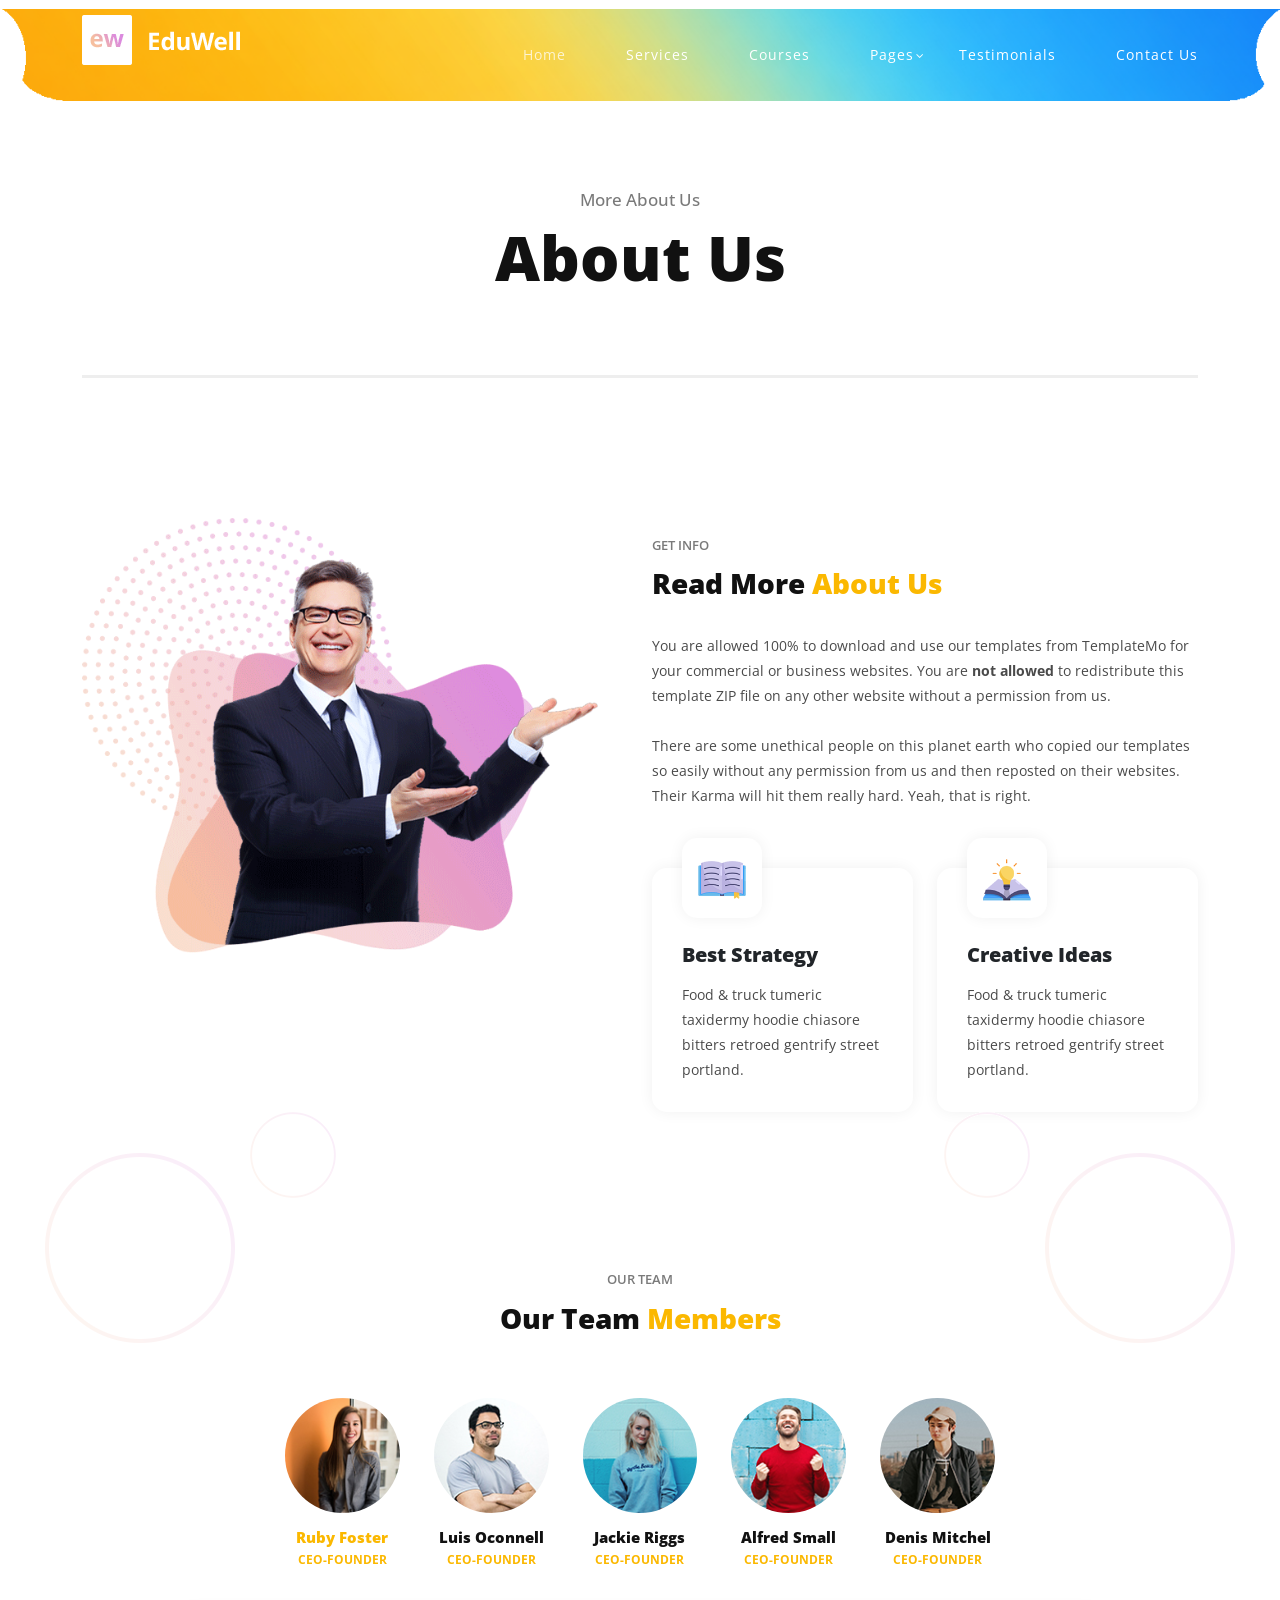
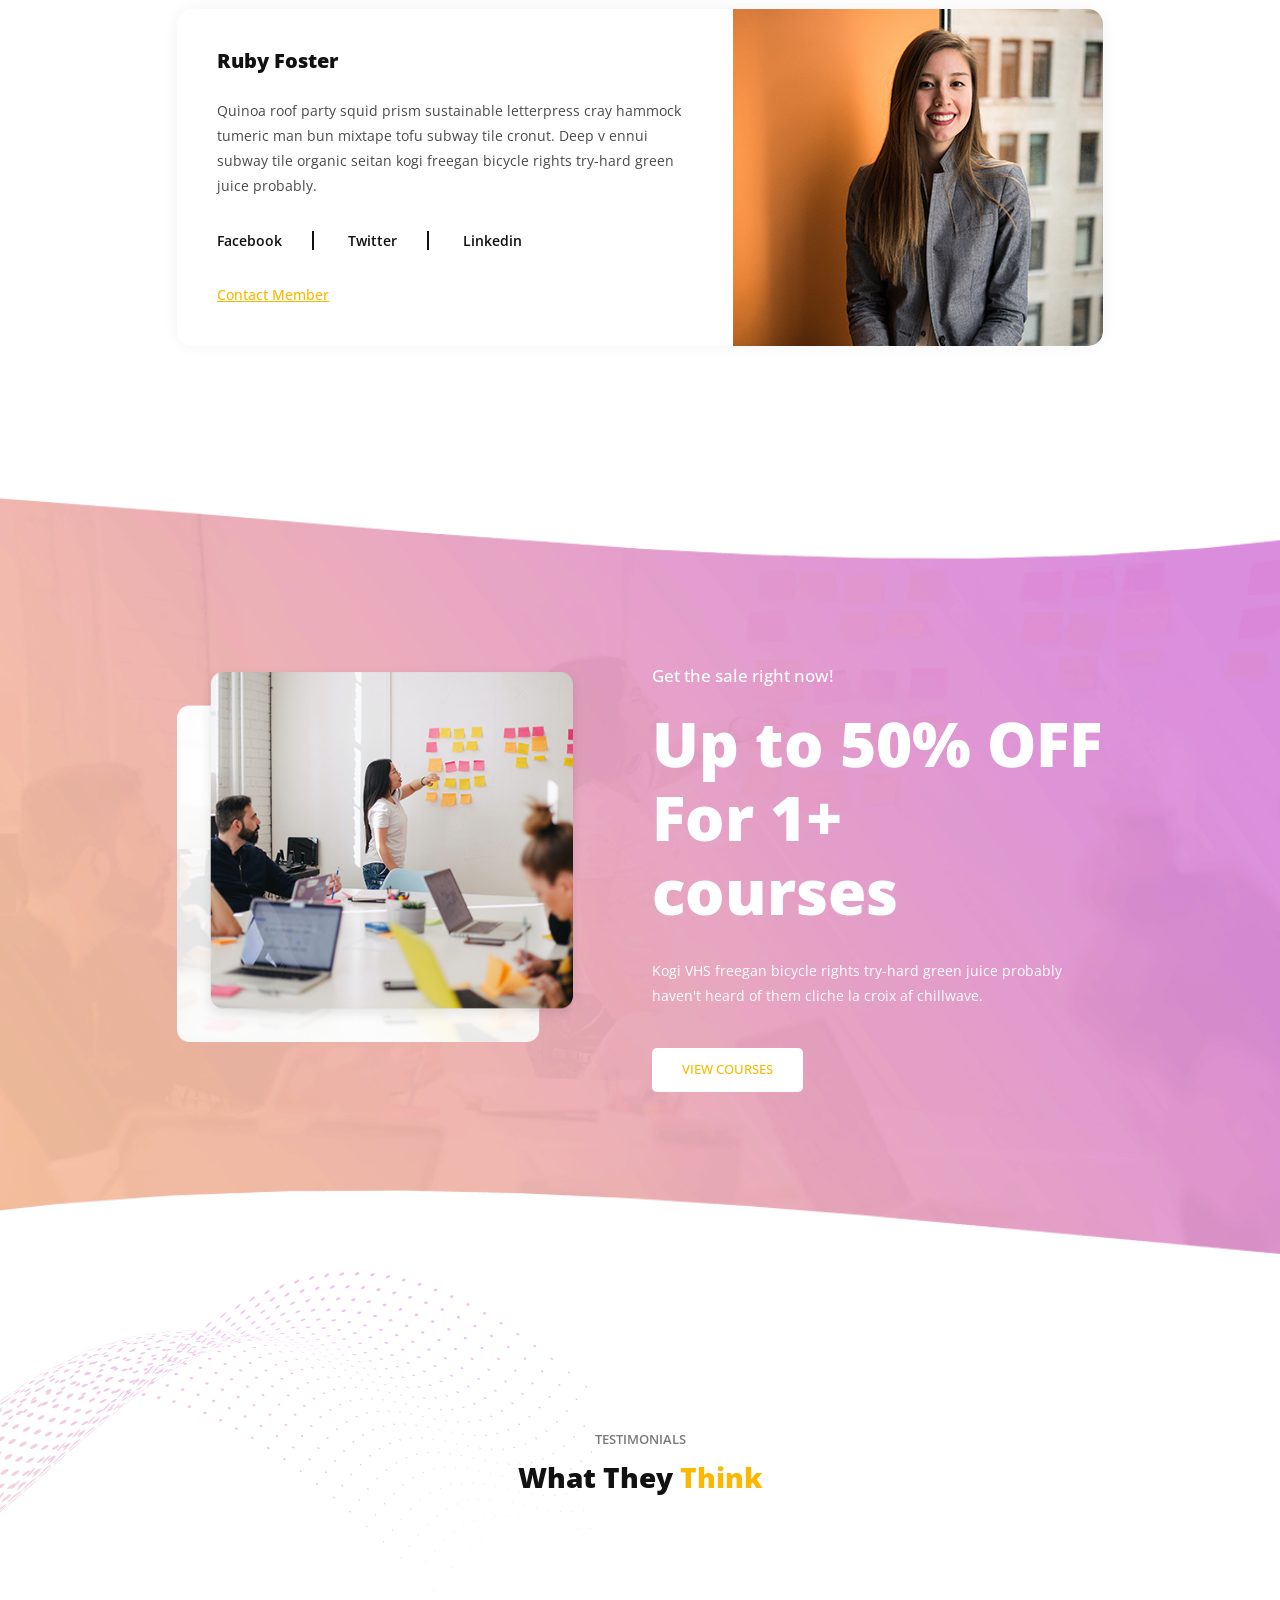
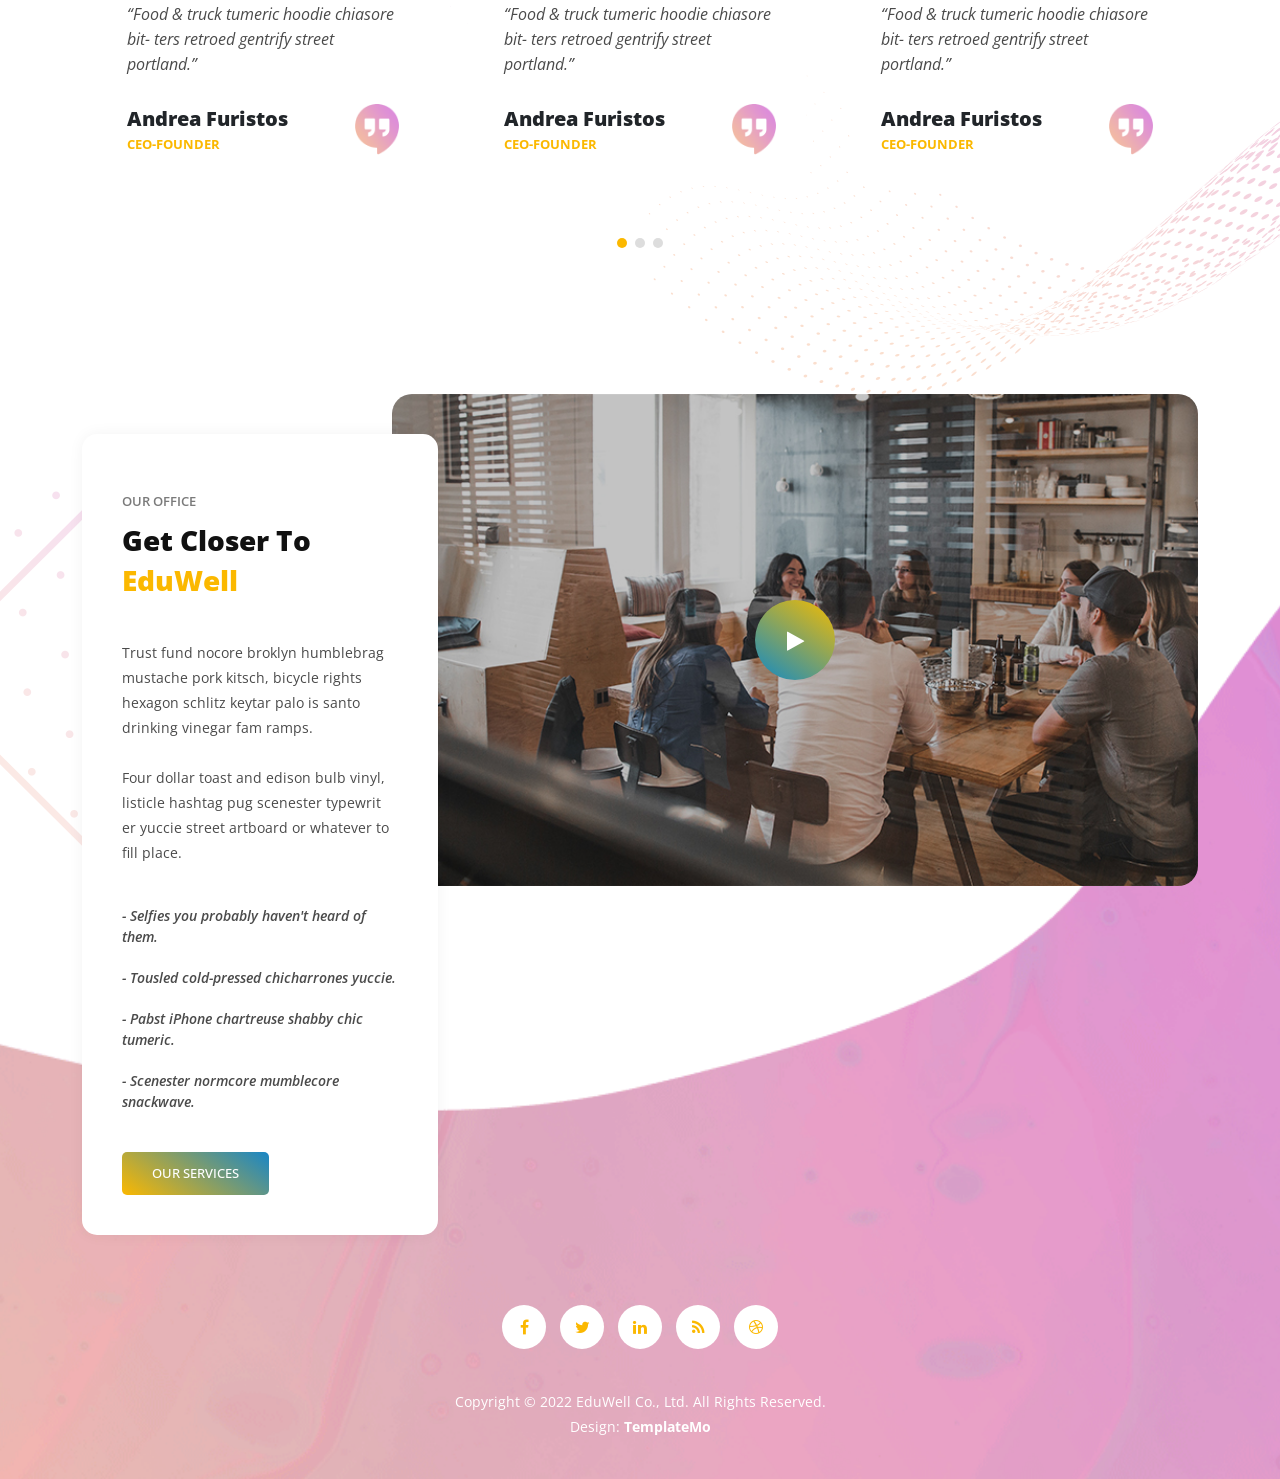
==== about-us.html @ 5c0f5402 "initial" ====
<!DOCTYPE html>
<html lang="en">

  <head>

    <meta charset="utf-8">
    <meta name="viewport" content="width=device-width, initial-scale=1, shrink-to-fit=no">
    <meta name="description" content="">
    <meta name="author" content="">
    <link href="https://fonts.googleapis.com/css?family=Open+Sans:100,200,300,400,500,600,700,800,900" rel="stylesheet">

    <title>EduWell - Education HTML5 Template</title>

    <!-- Bootstrap core CSS -->
    <link href="vendor/bootstrap/css/bootstrap.min.css" rel="stylesheet">


    <!-- Additional CSS Files -->
    <link rel="stylesheet" href="assets/css/fontawesome.css">
    <link rel="stylesheet" href="assets/css/templatemo-eduwell-style.css">
    <link rel="stylesheet" href="assets/css/owl.css">
    <link rel="stylesheet" href="assets/css/lightbox.css">
<!--

TemplateMo 573 EduWell

https://templatemo.com/tm-573-eduwell

-->
  </head>

<body>


  <!-- ***** Header Area Start ***** -->
  <header class="header-area header-sticky">
      <div class="container">
          <div class="row">
              <div class="col-12">
                <nav class="main-nav">
                  <!-- ***** Logo Start ***** -->
                  <a href="index.html" class="logo">
                      <img src="assets/images/templatemo-eduwell.png" alt="EduWell Template">
                  </a>
                  <!-- ***** Logo End ***** -->
                  <!-- ***** Menu Start ***** -->
                  <ul class="nav">
                    <li><a href="index.html" class="active">Home</a></li>
                    <li><a href="index.html">Services</a></li>
                    <li><a href="index.html">Courses</a></li>
                    <li class="has-sub">
                        <a href="javascript:void(0)">Pages</a>
                        <ul class="sub-menu">
                            <li><a href="about-us.html">About Us</a></li>
                            <li><a href="our-services.html">Our Services</a></li>
                            <li><a href="contact-us.html">Contact Us</a></li>
                        </ul>
                    </li>
                    <li><a href="index.html">Testimonials</a></li> 
                    <li><a href="index.html">Contact Us</a></li> 
                </ul>         
                  <a class='menu-trigger'>
                      <span>Menu</span>
                  </a>
                  <!-- ***** Menu End ***** -->
                </nav>
              </div>
          </div>
      </div>
  </header>
  <!-- ***** Header Area End ***** -->

  <section class="page-heading">
    <div class="container">
      <div class="row">
        <div class="col-lg-12">
          <div class="header-text">
            <h4>More About Us</h4>
            <h1>About Us</h1>
          </div>
        </div>
      </div>
    </div>
  </section>

  <section class="get-info">
    <div class="container">
      <div class="row">
        <div class="col-lg-6">
          <div class="left-image">
            <img src="assets/images/about-left-image.png" alt="">
          </div>
        </div>
        <div class="col-lg-6 align-self-center">
          <div class="section-heading">
            <h6>Get info</h6>
            <h4>Read More <em>About Us</em></h4>
            <p>You are allowed 100% to download and use our templates from TemplateMo for your commercial or business websites. You are <strong>not allowed</strong> to redistribute this template ZIP file on any other website without a permission from us.<br><br>There are some unethical people on this planet earth who copied our templates so easily without any permission from us and then reposted on their websites. Their Karma will hit them really hard. Yeah, that is right.</p>
          </div>
          <div class="row">
            <div class="col-lg-6">
              <div class="info-item">
                <div class="icon">
                  <img src="assets/images/service-icon-01.png" alt="">
                </div>
                <h4>Best Strategy</h4>
                <p>Food & truck tumeric taxidermy hoodie chiasore bitters retroed gentrify street portland.</p>
              </div>
            </div>
            <div class="col-lg-6">
              <div class="info-item">
                <div class="icon">
                  <img src="assets/images/service-icon-02.png" alt="">
                </div>
                <h4>Creative Ideas</h4>
                <p>Food & truck tumeric taxidermy hoodie chiasore bitters retroed gentrify street portland.</p>
              </div>
            </div>
          </div>
        </div>
      </div>
    </div>
  </section>

  <section class="our-team">
    <div class="container">
      <div class="row">
        <div class="col-lg-6 offset-lg-3">
          <div class="section-heading">
            <h6>Our Team</h6>
            <h4>Our Team <em>Members</em></h4>
          </div>
        </div>
        <div class="col-lg-10 offset-lg-1">
          <div class="naccs">
            <div class="tabs">
              <div class="row">
                <div class="col-lg-12">
                  <div class="menu">
                    <div class="active">
                      <img src="assets/images/team-member-thumb-01.jpg" alt="">
                      <h4>Ruby Foster</h4>
                      <span>CEO-FOUNDER</span>
                    </div>
                    <div>
                      <img src="assets/images/team-member-thumb-03.jpg" alt="">
                      <h4>Luis Oconnell</h4>
                      <span>CEO-FOUNDER</span>
                    </div>
                    <div>
                      <img src="assets/images/team-member-thumb-02.jpg" alt="">
                      <h4>Jackie Riggs</h4>
                      <span>CEO-FOUNDER</span>
                    </div>
                    <div>
                      <img src="assets/images/team-member-thumb-04.jpg" alt="">
                      <h4>Alfred Small</h4>
                      <span>CEO-FOUNDER</span>
                    </div>
                    <div>
                      <img src="assets/images/team-member-thumb-05.jpg" alt="">
                      <h4>Denis Mitchel</h4>
                      <span>CEO-FOUNDER</span>
                    </div>
                  </div>
                </div>
                <div class="col-lg-12">
                  <ul class="nacc">
                    <li class="active">
                      <div>
                        <div class="left-content">
                          <h4>Ruby Foster</h4>
                          <p>Quinoa roof party squid prism sustainable letterpress cray hammock tumeric man bun mixtape tofu subway tile cronut. Deep v ennui subway tile organic seitan kogi freegan bicycle rights try-hard green juice probably.</p>
                          <span><a href="#">Facebook</a></span>
                          <span><a href="#">Twitter</a></span>
                          <span class="last-span"><a href="#">Linkedin</a></span>
                          <div class="text-button">
                            <a href="contact-us.html">Contact Member</a>
                          </div>
                        </div>
                        <div class="right-image">
                          <img src="assets/images/team-member-01.jpg" alt="">
                        </div>
                      </div>
                    </li>
                    <li>
                      <div>
                        <div class="left-content">
                          <h4>Luis Oconnell</h4>
                          <p>Quinoa roof party squid prism sustainable letterpress cray hammock tumeric man bun mixtape tofu subway tile cronut. Deep v ennui subway tile organic seitan kogi freegan bicycle rights try-hard green juice probably.</p>
                          <span><a href="#">Facebook</a></span>
                          <span><a href="#">Twitter</a></span>
                          <span class="last-span"><a href="#">Linkedin</a></span>
                          <div class="text-button">
                            <a href="contact-us.html">Contact Member</a>
                          </div>
                        </div>
                        <div class="right-image">
                          <img src="assets/images/team-member-03.jpg" alt="">
                        </div>
                      </div>
                    </li>
                    <li>
                      <div>
                        <div class="left-content">
                          <h4>Jackie Riggs</h4>
                          <p>Quinoa roof party squid prism sustainable letterpress cray hammock tumeric man bun mixtape tofu subway tile cronut. Deep v ennui subway tile organic seitan kogi freegan bicycle rights try-hard green juice probably.</p>
                          <span><a href="#">Facebook</a></span>
                          <span><a href="#">Twitter</a></span>
                          <span class="last-span"><a href="#">Linkedin</a></span>
                          <div class="text-button">
                            <a href="contact-us.html">Contact Member</a>
                          </div>
                        </div>
                        <div class="right-image">
                          <img src="assets/images/team-member-02.jpg" alt="">
                        </div>
                      </div>
                    </li>
                    <li>
                      <div>
                        <div class="left-content">
                          <h4>Alfred Small</h4>
                          <p>Quinoa roof party squid prism sustainable letterpress cray hammock tumeric man bun mixtape tofu subway tile cronut. Deep v ennui subway tile organic seitan kogi freegan bicycle rights try-hard green juice probably.</p>
                          <span><a href="#">Facebook</a></span>
                          <span><a href="#">Twitter</a></span>
                          <span class="last-span"><a href="#">Linkedin</a></span>
                          <div class="text-button">
                            <a href="contact-us.html">Contact Member</a>
                          </div>
                        </div>
                        <div class="right-image">
                          <img src="assets/images/team-member-04.jpg" alt="">
                        </div>
                      </div>
                      </li>
                      <li>
                        <div>
                          <div class="left-content">
                            <h4>Dennis Mitchel</h4>
                            <p>Quinoa roof party squid prism sustainable letterpress cray hammock tumeric man bun mixtape tofu subway tile cronut. Deep v ennui subway tile organic seitan kogi freegan bicycle rights try-hard green juice probably.</p>
                            <span><a href="#">Facebook</a></span>
                            <span><a href="#">Twitter</a></span>
                            <span class="last-span"><a href="#">Linkedin</a></span>
                            <div class="text-button">
                              <a href="contact-us.html">Contact Member</a>
                            </div>
                          </div>
                          <div class="right-image">
                            <img src="assets/images/team-member-05.jpg" alt="">
                          </div>
                        </div>
                        </li>
                    </ul>
                </div>
              </div>
            </div>
          </div>
        </div>
      </div>
    </div>
  </section>

  <section class="simple-cta">
    <div class="container">
      <div class="row">
        <div class="col-lg-5 offset-lg-1">
          <div class="left-image">
            <img src="assets/images/cta-left-image.png" alt="">
          </div>
        </div>
        <div class="col-lg-5 align-self-center">
          <h6>Get the sale right now!</h6>
          <h4>Up to 50% OFF For 1+ courses</h4>
          <p>Kogi VHS freegan bicycle rights try-hard green juice probably haven't heard of them cliche la croix af chillwave.</p>
          <div class="white-button">
            <a href="contact-us.html">View Courses</a>
          </div>
        </div>
      </div>
    </div>
  </section>

  <section class="testimonials">
    <div class="container">
      <div class="row">
        <div class="col-lg-12">
          <div class="section-heading">
            <h6>Testimonials</h6>
            <h4>What They <em>Think</em></h4>
          </div>
        </div>
        <div class="col-lg-12">
          <div class="owl-testimonials owl-carousel" style="position: relative; z-index: 5;">
            <div class="item">
              <p>“Food & truck tumeric hoodie chiasore bit-
                ters retroed gentrify street portland.”</p>
                <h4>Andrea Furistos</h4>
                <span>CEO-FOUNDER</span>
                <img src="assets/images/quote.png" alt="">
            </div>
            <div class="item">
              <p>“Food & truck tumeric hoodie chiasore bit-
                ters retroed gentrify street portland.”</p>
                <h4>Andrea Furistos</h4>
                <span>CEO-FOUNDER</span>
                <img src="assets/images/quote.png" alt="">
            </div>
            <div class="item">
              <p>“Food & truck tumeric hoodie chiasore bit-
                ters retroed gentrify street portland.”</p>
                <h4>Andrea Furistos</h4>
                <span>CEO-FOUNDER</span>
                <img src="assets/images/quote.png" alt="">
            </div>
            <div class="item">
              <p>“Food & truck tumeric hoodie chiasore bit-
                ters retroed gentrify street portland.”</p>
                <h4>Andrea Furistos</h4>
                <span>CEO-FOUNDER</span>
                <img src="assets/images/quote.png" alt="">
            </div>
            <div class="item">
              <p>“Food & truck tumeric hoodie chiasore bit-
                ters retroed gentrify street portland.”</p>
                <h4>Andrea Furistos</h4>
                <span>CEO-FOUNDER</span>
                <img src="assets/images/quote.png" alt="">
            </div>
            <div class="item">
              <p>“Food & truck tumeric hoodie chiasore bit-
                ters retroed gentrify street portland.”</p>
                <h4>Andrea Furistos</h4>
                <span>CEO-FOUNDER</span>
                <img src="assets/images/quote.png" alt="">
            </div>
            <div class="item">
              <p>“Food & truck tumeric hoodie chiasore bit-
                ters retroed gentrify street portland.”</p>
                <h4>Andrea Furistos</h4>
                <span>CEO-FOUNDER</span>
                <img src="assets/images/quote.png" alt="">
            </div>
            <div class="item">
              <p>“Food & truck tumeric hoodie chiasore bit-
                ters retroed gentrify street portland.”</p>
                <h4>Andrea Furistos</h4>
                <span>CEO-FOUNDER</span>
                <img src="assets/images/quote.png" alt="">
            </div>
          </div>
        </div>
      </div>
    </div>
  </section>

  <section class="contact-us our-office">
    <div class="container">
      <div class="row">
        <div class="col-lg-4">
          <div class="left-info">
            <div class="section-heading">
              <h6>Our Office</h6>
              <h4>Get closer to <em>EduWell</em></h4>
            </div>
            <p>Trust fund nocore broklyn humblebrag mustache
              pork kitsch, bicycle rights hexagon schlitz keytar palo is
              santo drinking vinegar fam ramps. <br><br>Four dollar toast and
              edison bulb vinyl, listicle hashtag pug scenester typewrit
              er yuccie street artboard or whatever to fill place.</p>
            <ul>
              <li>- Selfies you probably haven't heard of them.</li>
              <li>- Tousled cold-pressed chicharrones yuccie.</li>
              <li>- Pabst iPhone chartreuse shabby chic tumeric.</li>
              <li>- Scenester normcore mumblecore snackwave.</li>
            </ul>
            <div class="main-button-gradient">
              <a href="our-services.html">Our Services</a>
            </div>
          </div>
        </div>
        <div class="col-lg-8">
          <div id="video">
            <div class="thumb">
              <img src="assets/images/video-thumb.jpg" alt="">
              <div class="play-button">
                <a rel="nofollow" href="https://www.youtube.com/templatemo" target="_blank"><i class="fa fa-play"></i></a>
              </div>
            </div>
          </div>
        </div>
        <div class="col-lg-12">
          <ul class="social-icons">
            <li><a href="#"><i class="fa fa-facebook"></i></a></li>
            <li><a href="#"><i class="fa fa-twitter"></i></a></li>
            <li><a href="#"><i class="fa fa-linkedin"></i></a></li>
            <li><a href="#"><i class="fa fa-rss"></i></a></li>
            <li><a href="#"><i class="fa fa-dribbble"></i></a></li>
          </ul>
        </div>
        <div class="col-lg-12">
          <p class="copyright">Copyright © 2022 EduWell Co., Ltd. All Rights Reserved. 
          
          <br>Design: <a rel="sponsored" href="https://templatemo.com" target="_blank">TemplateMo</a></p>
        </div>
      </div>
    </div>
  </section>

  <!-- Scripts -->
  <!-- Bootstrap core JavaScript -->
    <script src="vendor/jquery/jquery.min.js"></script>
    <script src="vendor/bootstrap/js/bootstrap.bundle.min.js"></script>

    <script src="assets/js/isotope.min.js"></script>
    <script src="assets/js/owl-carousel.js"></script>
    <script src="assets/js/lightbox.js"></script>
    <script src="assets/js/tabs.js"></script>
    <script src="assets/js/video.js"></script>
    <script src="assets/js/slick-slider.js"></script>
    <script src="assets/js/custom.js"></script>
    <script>
        //according to loftblog tut
        $('.nav li:first').addClass('active');

        var showSection = function showSection(section, isAnimate) {
          var
          direction = section.replace(/#/, ''),
          reqSection = $('.section').filter('[data-section="' + direction + '"]'),
          reqSectionPos = reqSection.offset().top - 0;

          if (isAnimate) {
            $('body, html').animate({
              scrollTop: reqSectionPos },
            800);
          } else {
            $('body, html').scrollTop(reqSectionPos);
          }

        };

        var checkSection = function checkSection() {
          $('.section').each(function () {
            var
            $this = $(this),
            topEdge = $this.offset().top - 80,
            bottomEdge = topEdge + $this.height(),
            wScroll = $(window).scrollTop();
            if (topEdge < wScroll && bottomEdge > wScroll) {
              var
              currentId = $this.data('section'),
              reqLink = $('a').filter('[href*=\\#' + currentId + ']');
              reqLink.closest('li').addClass('active').
              siblings().removeClass('active');
            }
          });
        };

        $('.main-menu, .responsive-menu, .scroll-to-section').on('click', 'a', function (e) {
          e.preventDefault();
          showSection($(this).attr('href'), true);
        });

        $(window).scroll(function () {
          checkSection();
        });
    </script>
    
</body>
</html>
---- assets/css/templatemo-eduwell-style.css ----
/*

TemplateMo 573 EduWell

https://templatemo.com/tm-573-eduwell

*/

/* ---------------------------------------------
Table of contents
------------------------------------------------
01. font & reset css
02. reset
03. global styles
04. header
05. banner
06. features
07. testimonials
08. contact
09. footer
10. preloader
11. search
12. portfolio

--------------------------------------------- */
/* 
---------------------------------------------
font & reset css
--------------------------------------------- 
*/
@import url("https://fonts.googleapis.com/css?family=Open+Sans:100,200,300,400,500,600,700,800,900");
/* 
---------------------------------------------
reset
--------------------------------------------- 
*/
html, body, div, span, applet, object, iframe, h1, h2, h3, h4, h5, h6, p, blockquote, div
pre, a, abbr, acronym, address, big, cite, code, del, dfn, em, font, img, ins, kbd, q,
s, samp, small, strike, strong, sub, sup, tt, var, b, u, i, center, dl, dt, dd, ol, ul, li,
figure, header, nav, section, article, aside, footer, figcaption {
  margin: 0;
  padding: 0;
  border: 0;
  outline: 0;
}

.clearfix:after {
  content: ".";
  display: block;
  clear: both;
  visibility: hidden;
  line-height: 0;
  height: 0;
}

.clearfix {
  display: inline-block;
}

html[xmlns] .clearfix {
  display: block;
}

* html .clearfix {
  height: 1%;
}

ul, li {
  padding: 0;
  margin: 0;
  list-style: none;
}

header, nav, section, article, aside, footer, hgroup {
  display: block;
}

* {
  box-sizing: border-box;
}

html, body {
  font-family: 'Open Sans', sans-serif;
  font-weight: 400;
  background-color: #fff;
  font-size: 16px;
  -ms-text-size-adjust: 100%;
  -webkit-font-smoothing: antialiased;
  -moz-osx-font-smoothing: grayscale;
}

a {
  text-decoration: none !important;
}

h1, h2, h3, h4, h5, h6 {
  margin-top: 0px;
  margin-bottom: 0px;
}

ul {
  margin-bottom: 0px;
}

p {
  font-size: 14px;
  line-height: 25px;
  color: #4a4a4a;
}

img {
  width: 100%;
  overflow: hidden;
}

/* 
---------------------------------------------
global styles
--------------------------------------------- 
*/
html,
body {
  background: #fff;
  font-family: 'Open Sans', sans-serif;
}

::selection {
  background: #fbb800;
  color: #fff;
}

::-moz-selection {
  background: #fbb800;
  color: #fff;
}

@media (max-width: 991px) {
  html, body {
    overflow-x: hidden;
  }
  .mobile-top-fix {
    margin-top: 30px;
    margin-bottom: 0px;
  }
  .mobile-bottom-fix {
    margin-bottom: 30px;
  }
  .mobile-bottom-fix-big {
    margin-bottom: 60px;
  }
}

.main-button-gradient a {
  font-size: 13px;
  color: #fff;
  background: #fbb800;
  background: linear-gradient(-145deg, #1986c6 0%,  #fbb800 100%);
  padding: 12px 30px;
  display: inline-block;
  border-radius: 5px;
  font-weight: 500;
  text-transform: uppercase;
  transition: all .3s;
}

.main-button-gradient a:hover {
  background: #f5bc00;
  background: linear-gradient(-145deg,   #fbb800 0%,  #1986c6 100%);
  opacity: 0.9;
}

.white-button a {
  font-size: 13px;
  color: #fbb800;
  background-color: #fff;
  padding: 12px 30px;
  display: inline-block;
  border-radius: 5px;
  font-weight: 500;
  text-transform: uppercase;
  transition: all .3s;
}

.white-button a:hover {
  opacity: 0.9;
}

.text-button a {
  font-size: 14px;
  font-weight: 500;
  color: #fbb800;
  text-decoration: underline !important;
  transition: all .3s;
}

.text-button a:hover {
  opacity: 0.75;
}

section {
  margin-top: 140px;
}

#contact-section {
  padding-top: 20px;
}

.section-heading {
  position: relative;
  z-index: 2;
  padding-top: 20px;
  margin-top: 0px;
  text-align: center;
  margin-bottom: 60px;
}

.section-heading h6 {
  font-size: 13px;
  text-transform: uppercase;
  color: #7a7a7a;
  font-weight: 600;
}

.section-heading h4 {
  margin-top: 10px;
  line-height: 40px;
  font-size: 28px;
  font-weight: 900;
  text-transform: capitalize;
  color: #111;
}

.section-heading h4 em {
  font-style: normal;
  color: #fbb800;
}

.section-heading p {
  margin-top: 30px;
}


/* 
---------------------------------------------
header
--------------------------------------------- 
*/
.background-header {
  background: #f5bc00 !important;
  background: linear-gradient(-145deg, #f5bc00 0%, #118ac5 100%) !important;
  height: 80px!important;
  position: fixed!important;
  top: 0!important;
  left: 0;
  right: 0;
  box-shadow: 0px 0px 10px rgba(0,0,0,0.15)!important;
}

.header-area {
  background-image: url(../images/header-bg.png);
  background-size: contain;
  background-repeat: no-repeat;
  background-position: center;
  position: absolute;
  height: 110px;
  top: 0;
  left: 0;
  right: 0;
  z-index: 100;
  -webkit-transition: all .5s ease 0s;
  -moz-transition: all .5s ease 0s;
  -o-transition: all .5s ease 0s;
  transition: all .5s ease 0s;
}

.header-area .main-nav {
  min-height: 80px;
  background: transparent;
}

.header-area .main-nav .logo {
  line-height: normal;
  color: #fff;
  font-size: 28px;
  font-weight: 700;
  text-transform: uppercase;
  letter-spacing: 2px;
  float: left;
  display: flex;
  align-items: center;
  height: 80px;
  -webkit-transition: all 0.3s ease 0s;
  -moz-transition: all 0.3s ease 0s;
  -o-transition: all 0.3s ease 0s;
  transition: all 0.3s ease 0s;
}

.background-header .main-nav .logo {
    height: 70px;
}

.header-area .main-nav .logo img {
  max-height: 70px;
  width: auto;
  display: block;
}

.background-header .main-nav .logo img {
  max-height: 60px;
}

.background-header .nav {
  margin-top: 20px !important;
}

.header-area .main-nav .nav {
  float: right;
  margin-top: 35px;
  margin-right: 0px;
  background-color: transparent;
  -webkit-transition: all 0.3s ease 0s;
  -moz-transition: all 0.3s ease 0s;
  -o-transition: all 0.3s ease 0s;
  transition: all 0.3s ease 0s;
  position: relative;
  z-index: 999;
}

.header-area .main-nav .nav li {
  padding-left: 30px;
  padding-right: 30px;
}

.header-area .main-nav .nav li:last-child {
  padding-right: 0px;
}

.header-area .main-nav .nav li a {
  display: block;
  font-weight: 400;
  font-size: 14px;
  text-transform: capitalize;
  color: #fff;
  -webkit-transition: all 0.3s ease 0s;
  -moz-transition: all 0.3s ease 0s;
  -o-transition: all 0.3s ease 0s;
  transition: all 0.3s ease 0s;
  height: 40px;
  line-height: 40px;
  border: transparent;
  letter-spacing: 1px;
}

.header-area .main-nav .nav li:hover a,
.header-area .main-nav .nav li a.active {
  color: #fff!important;
  opacity: 0.75;
}

.background-header .main-nav .nav li:hover a,
.background-header .main-nav .nav li a.active {
  color: #fff!important;
  opacity: 1;
}

.header-area .main-nav .nav li.has-sub {
  position: relative;
  padding-right: 15px;
}

.header-area .main-nav .nav li.has-sub:after {
  font-family: FontAwesome;
  content: "\f107";
  font-size: 12px;
  color: #fff;
  position: absolute;
  right: 5px;
  top: 12px;
}

.header-area .main-nav .nav li.has-sub ul.sub-menu {
  position: absolute;
  width: 140px;
  box-shadow: 0 2px 28px 0 rgba(0, 0, 0, 0.06);
  overflow: hidden;
  top: 40px;
  border-radius: 5px;
  opacity: 0;
  transition: all .3s;
  transform: translateY(+2em);
  visibility: hidden;
  z-index: -1;
}

.header-area .main-nav .nav li.has-sub ul.sub-menu li {
  margin-left: 0px;
  padding-left: 0px;
  padding-right: 0px;
}

.header-area .main-nav .nav li.has-sub ul.sub-menu li a {
  opacity: 1;
  display: block;
  background: #f7f7f7;
  color: #2a2a2a!important;
  padding-left: 20px;
  height: 40px;
  line-height: 40px;
  -webkit-transition: all 0.3s ease 0s;
  -moz-transition: all 0.3s ease 0s;
  -o-transition: all 0.3s ease 0s;
  transition: all 0.3s ease 0s;
  position: relative;
  font-size: 12px;
  font-weight: 400;
  border-bottom: 1px solid #eee;
}

.header-area .main-nav .nav li.has-sub ul li a:hover {
  background: #fff;
  color: #fbb800!important;
  padding-left: 25px;
}

.header-area .main-nav .nav li.has-sub ul li a:hover:before {
  width: 3px;
}

.header-area .main-nav .nav li.has-sub:hover ul.sub-menu {
  visibility: visible;
  opacity: 1;
  z-index: 1;
  transform: translateY(0%);
  transition-delay: 0s, 0s, 0.3s;
}

.header-area .main-nav .menu-trigger {
  cursor: pointer;
  display: block;
  position: absolute;
  top: 33px;
  width: 32px;
  height: 40px;
  text-indent: -9999em;
  z-index: 99;
  right: 40px;
  display: none;
}

.background-header .main-nav .menu-trigger {
  top: 23px;
}

.header-area .main-nav .menu-trigger span,
.header-area .main-nav .menu-trigger span:before,
.header-area .main-nav .menu-trigger span:after {
  -moz-transition: all 0.4s;
  -o-transition: all 0.4s;
  -webkit-transition: all 0.4s;
  transition: all 0.4s;
  background-color: #fff;
  display: block;
  position: absolute;
  width: 30px;
  height: 2px;
  left: 0;
}

.background-header .main-nav .menu-trigger span,
.background-header .main-nav .menu-trigger span:before,
.background-header .main-nav .menu-trigger span:after {
  background-color: #fff;
}

.header-area .main-nav .menu-trigger span:before,
.header-area .main-nav .menu-trigger span:after {
  -moz-transition: all 0.4s;
  -o-transition: all 0.4s;
  -webkit-transition: all 0.4s;
  transition: all 0.4s;
  background-color: #fff;
  display: block;
  position: absolute;
  width: 30px;
  height: 2px;
  left: 0;
  width: 75%;
}

.background-header .main-nav .menu-trigger span:before,
.background-header .main-nav .menu-trigger span:after {
  background-color: #fff;
}

.header-area .main-nav .menu-trigger span:before,
.header-area .main-nav .menu-trigger span:after {
  content: "";
}

.header-area .main-nav .menu-trigger span {
  top: 16px;
}

.header-area .main-nav .menu-trigger span:before {
  -moz-transform-origin: 33% 100%;
  -ms-transform-origin: 33% 100%;
  -webkit-transform-origin: 33% 100%;
  transform-origin: 33% 100%;
  top: -10px;
  z-index: 10;
}

.header-area .main-nav .menu-trigger span:after {
  -moz-transform-origin: 33% 0;
  -ms-transform-origin: 33% 0;
  -webkit-transform-origin: 33% 0;
  transform-origin: 33% 0;
  top: 10px;
}

.header-area .main-nav .menu-trigger.active span,
.header-area .main-nav .menu-trigger.active span:before,
.header-area .main-nav .menu-trigger.active span:after {
  background-color: transparent;
  width: 100%;
}

.header-area .main-nav .menu-trigger.active span:before {
  -moz-transform: translateY(6px) translateX(1px) rotate(45deg);
  -ms-transform: translateY(6px) translateX(1px) rotate(45deg);
  -webkit-transform: translateY(6px) translateX(1px) rotate(45deg);
  transform: translateY(6px) translateX(1px) rotate(45deg);
  background-color: #fff;
}

.background-header .main-nav .menu-trigger.active span:before {
  background-color: #fff;
}

.header-area .main-nav .menu-trigger.active span:after {
  -moz-transform: translateY(-6px) translateX(1px) rotate(-45deg);
  -ms-transform: translateY(-6px) translateX(1px) rotate(-45deg);
  -webkit-transform: translateY(-6px) translateX(1px) rotate(-45deg);
  transform: translateY(-6px) translateX(1px) rotate(-45deg);
  background-color: #fff;
}

.background-header .main-nav .menu-trigger.active span:after {
  background-color: #fff;
}

.header-area.header-sticky {
  min-height: 80px;
}

.header-area .nav {
  margin-top: 30px;
}

.header-area.header-sticky .nav li a.active {
  color: #fbb800;
}

@media (max-width: 1200px) {
  .header-area .main-nav .nav li {
    padding-left: 7px;
    padding-right: 7px;
  }
  .header-area .main-nav:before {
    display: none;
  }
}

@media (max-width: 767px) {
  .header-area .main-nav .logo {
    color: #1e1e1e;
  }
    .header-area .main-nav .logo img {
    max-height: 60px;
  }
  .header-area.header-sticky .nav li a:hover,
  .header-area.header-sticky .nav li a.active {
    color: #fbb800!important;
    opacity: 1;
  }
  .header-area.header-sticky .nav li.search-icon a {
    width: 100%;
  }
  .header-area {
    background-color: #f7f7f7;
    padding: 0px 15px;
    height: 100px;
    box-shadow: none;
    text-align: center;
  }
  .header-area .container {
    padding: 0px;
  }
  .header-area .logo {
    margin-left: 30px;
  }
  .header-area .menu-trigger {
    display: block !important;
  }
  .header-area .main-nav {
    overflow: hidden;
  }
  .header-area .main-nav .nav {
    float: none;
    width: 100%;
    display: none;
    -webkit-transition: all 0s ease 0s;
    -moz-transition: all 0s ease 0s;
    -o-transition: all 0s ease 0s;
    transition: all 0s ease 0s;
    margin-left: 0px;
  }
  .header-area .main-nav .nav li:first-child {
    border-top: 1px solid #eee;
  }
  .header-area.header-sticky .nav {
    margin-top: 100px !important;
  }
  .header-area .main-nav .nav li {
    width: 100%;
    background: #fff;
    border-bottom: 1px solid #eee;
    padding-left: 0px !important;
    padding-right: 0px !important;
  }
  .header-area .main-nav .nav li a {
    height: 50px !important;
    line-height: 50px !important;
    padding: 0px !important;
    border: none !important;
    background: #f7f7f7 !important;
    color: #191a20 !important;
  }
  .header-area .main-nav .nav li a:hover {
    background: #eee !important;
    color: #fbb800!important;
  }
  .header-area .main-nav .nav li.has-sub ul.sub-menu {
    position: relative;
    visibility: inherit;
    opacity: 1;
    z-index: 1;
    transform: translateY(0%);
    top: 0px;
    width: 100%;
    box-shadow: none;
    height: 0px;
    transition: all 0s;
  }
  .header-area .main-nav .nav li.submenu ul li a {
    font-size: 12px;
    font-weight: 400;
  }
  .header-area .main-nav .nav li.submenu ul li a:hover:before {
    width: 0px;
  }
  .header-area .main-nav .nav li.has-sub ul.sub-menu {
    height: auto;
  }
  .header-area .main-nav .nav li.has-sub:after {
    color: #3B566E;
    right: 30px;
    font-size: 14px;
    top: 15px;
  }
  .header-area .main-nav .nav li.submenu:hover ul, .header-area .main-nav .nav li.submenu:focus ul {
    height: 0px;
  }
}

@media (min-width: 767px) {
  .header-area .main-nav .nav {
    display: flex !important;
  }
}


/* 
---------------------------------------------
banner
--------------------------------------------- 
*/

section.main-banner {
  margin-top: 0px;
}

.main-banner {
  padding-top: 180px;
}

.main-banner .right-image {
  margin-left: 20px;
  position: relative;
  z-index: 2;
}

.main-banner .right-image img {
  position: relative;
  z-index: 2;
}

.main-banner .right-image::after {
  position: absolute;
  background-image: url(../images/banner-right-dec.png);
  width: 378px;
  height: 378px;
  content: '';
  right: -25%;
  z-index: 1;
}

.main-banner .header-text::after {
  position: absolute;
  background-image: url(../images/banner-left-dec.png);
  width: 214px;
  height: 429px;
  content: '';
  left: 0;
  bottom: -240px;
  z-index: 1;
}

.main-banner .header-text h6 {
  position: relative;
  z-index: 2;
  font-size: 17px;
  font-weight: 500;
  text-transform: capitalize;
  color: #777777;;
}

.main-banner .header-text h2 {
  position: relative;
  z-index: 2;
  margin-top: 20px;
  font-size: 64px;
  color: #111111;
  font-weight: 900;
  line-height: 74px;
  margin-bottom: 40px;
}

.main-banner .header-text h2 em {
  font-style: normal;
  color: #fbb800;
}

.main-banner .main-button-gradient {
  position: relative;
  z-index: 2;
}


/*
---------------------------------------------
services
---------------------------------------------
*/ 

.services .item {
  border-radius: 15px;
  text-align: center;
  padding: 50px 30px;
  margin: 15px;
  transition: all .3s;
}

.services .item:hover {
  box-shadow: 0px 0px 15px rgba(0, 0, 0, 0.06);
}

.services .item .icon {
  max-width: 75px;
  margin: 0 auto;
  min-height: 80px;
  line-height: 80px;
  vertical-align: middle;
}

.services .item h4 {
  margin-top: 15px;
  margin-bottom: 15px;
  font-size: 20px;
  font-weight: 800;
}

.services .owl-dots {
  text-align: center;
  margin-top: 30px;
}

.services .owl-dots .owl-dot {
  width: 10px;
  height: 10px;
  background-color: #ddd;
  border-radius: 50%;
  margin: 0px 4px;
}

.services .owl-dots .active {
  background-color: #fbb800;
}


/*
---------------------------------------------
our courses
---------------------------------------------
*/

section.our-courses {
  position: relative;
}

section.our-courses .section-heading p {
  padding: 0px 60px;
}

section.our-courses:before {
  position: absolute;
  content: '';
  background-image: url(../images/our-courses-left-dec.png);
  left: 45px;
  top: -140px;
  width: 291px;
  height: 231px;
  z-index: 1;
}

section.our-courses:after {
  position: absolute;
  content: '';
  background-image: url(../images/our-courses-right-dec.png);
  right: 45px;
  top: -140px;
  width: 291px;
  height: 231px;
  z-index: 1;
}

section.our-courses .naccs {
  position: relative;
}

section.our-courses .naccs .menu div {
  padding: 15px 30px;
  text-align: center;
  border-radius: 5px !important;
  margin-bottom: 40px;
  font-size: 20px;
  color: #111;
  background-color: #fff;
  cursor: pointer;
  vertical-align: middle;
  font-weight: 900;
  transition: 1s all cubic-bezier(0.075, 0.82, 0.165, 1);
  border: 3px solid rgba(219,138,222,0.5);
}

section.our-courses .naccs .menu div.active {
  color: #fbb800;
  border: 3px solid rgba(219,138,222,1);
  box-shadow: 0px 0px 15px rgba(0, 0, 0, 0.05);
}

section.our-courses ul.nacc {
  margin-left: 100px !important;
  position: relative;
  min-height: 100%;
  list-style: none;
  margin: 0;
  padding: 0;
  transition: 0.5s all cubic-bezier(0.075, 0.82, 0.165, 1);
}

section.our-courses ul.nacc li {
  background-color: #fff;
  overflow: hidden;
  opacity: 0;
  transform: translateX(50px);
  position: absolute;
  list-style: none;
  transition: 1s all cubic-bezier(0.075, 0.82, 0.165, 1);
  border-radius: 15px;
  box-shadow: 0px 0px 15px rgba(0, 0, 0, 0.05);
  padding-right: 50px;
}

section.our-courses ul.nacc li .left-image {
  position: absolute;
  margin-right: 50px;
  top: 50%;
  transform: translateY(-50%);
}

section.our-courses ul.nacc li .left-image img {
  border-top-left-radius: 15px;
  border-bottom-left-radius: 15px;
}

section.our-courses ul.nacc li .left-image .price h6 {
  position: absolute;
  background: #fbb800;
  background: linear-gradient(-145deg, #f5bc00 0%, #118ac5 100%);
  color: #fff;
  top: 20px;
  left: 20px;
  font-size: 20px;
  font-weight: 700;
  width: 50px;
  height: 50px;
  border-radius: 3px;
  display: inline-block;
  text-align: center;
  line-height: 50px;
}

section.our-courses ul.nacc li .right-content {
  padding: 40px 0px;
  margin-left: 350px;
}

section.our-courses ul.nacc li .right-content h4 {
  font-size: 20px;
  color: #111;
  margin-bottom: 25px;
  font-weight: 800;
}

section.our-courses ul.nacc li .right-content ul {
  margin-top: 20px;
  margin-bottom: 20px;
}

section.our-courses ul.nacc li .right-content span {
  font-size: 14px;
  font-weight: 600;
  margin-right: 30px;
  padding-right: 30px;
  border-right: 2px solid #111;
}

section.our-courses ul.nacc li .right-content .last-span {
  margin-right: 0px;
  padding-right: 0px;
  border-right: none;
}

section.our-courses ul.nacc li .right-content p {
  margin-bottom: 20px;
}

section.our-courses ul.nacc li .right-content .text-button {
  margin-top: 20px;
}

section.our-courses ul.nacc li.active {
  position: relative;
  transition-delay: 0.3s;
  z-index: 2;
  opacity: 1;
  transform: translateX(0px);
}

section.our-courses ul.nacc li p {
  margin: 0;
}


/*
---------------------------------------------
cta
---------------------------------------------
*/

section.simple-cta {
  background-image: url(../images/cta-bg.png);
  background-repeat: no-repeat;
  background-position: center center;
  background-size: cover;
  width: 100%;
  padding: 180px 0px 180px 0px;
}

section.simple-cta .left-image {
  margin-right: 45px;
}

section.simple-cta h6 {
  font-size: 17px;
  color: #fff;
}

section.simple-cta h4 {
  font-size: 62px;
  font-weight: 900;
  color: #fff;
  line-height: 74px;
  margin-top: 20px;
}

section.simple-cta p {
  color: #fff;
  margin-top: 30px;
  margin-bottom: 40px;
}


/* 
---------------------------------------------
testimonials
--------------------------------------------- 
*/

section.testimonials {
  position: relative;
}

section.testimonials:before {
  position: absolute;
  content: '';
  background-image: url(../images/testimonials-left-dec.png);
  left: 0px;
  top: -140px;
  width: 593px;
  height: 352px;
  z-index: 1;
}

section.testimonials:after {
  position: absolute;
  content: '';
  background-image: url(../images/testimonials-right-dec.png);
  right: 0px;
  bottom: -140px;
  width: 632px;
  height: 352px;
  z-index: 1;
}

.testimonials .item {
  border-radius: 15px;
  padding: 30px;
  background-color: #fff;
  margin: 15px;
  transition: all .3s;
  position: relative;
  z-index: 2;
}

.testimonials .item:hover {
  box-shadow: 0px 0px 15px rgba(0, 0, 0, 0.06);
}

.testimonials .item p {
  font-size: 16px;
  font-style: italic;
}

.testimonials .item h4 {
  margin-top: 30px;
  font-size: 20px;
  font-weight: 900;
  position: relative;
}

.testimonials .item span {
  font-size: 13px;
  font-weight: 700;
  color: #fbb800;
}

.testimonials .item img {
  max-width: 44px;
  z-index: 2;
  position: absolute;
  right: 30px;
  bottom: 30px
}

.testimonials .owl-dots {
  text-align: center;
  margin-top: 30px;
}

.testimonials .owl-dots .owl-dot {
  width: 10px;
  height: 10px;
  background-color: #ddd;
  border-radius: 50%;
  margin: 0px 4px;
}

.testimonials .owl-dots .active {
  background-color: #fbb800;
}



/* 
---------------------------------------------
contact us
--------------------------------------------- 
*/

section.contact-us {
  background-image: url(../images/footer-bg.png);
  background-position: center center;
  background-repeat: no-repeat;
  background-size: cover;
  padding: 0px;
  position: relative;
}

section.contact-us:after {
  position: absolute;
  content: '';
  background-image: url(../images/footer-left-dec.png);
  left: 0px;
  top: 60px;
  width: 267px;
  height: 396px;
  z-index: 1;
}

section.contact-us .contact-info {
  background-color: #fff;
  margin-top: -30px;
  box-shadow: 0px 0px 15px rgba(0, 0, 0, 0.05);
  border-radius: 15px;
  z-index: 5;
  position: relative;
  padding: 20px;
}

section.contact-us .contact-info .icon i {
  float: left;
  margin-right: 15px;
  width: 50px;
  height: 50px;
  display: inline-block;
  text-align: center;
  line-height: 50px;
  border-radius: 50%;
  background: #fbb800;
  background: linear-gradient(-145deg, #f5bc00 0%, #118ac5 100%);
  color: #fff;
}

section.contact-us .contact-info h4 {
  font-size: 18px;
  font-weight: 900;
  text-transform: uppercase;
}

section.contact-us .contact-info span {
  font-size: 15px;
  color: #fbb800;
  font-weight: 700;
}

section.contact-us .section-heading {
  text-align: left;
  margin-bottom: 40px;
}

section.contact-us #contact {
  margin-left: -100px;
  position: relative;
  z-index: 5;
  background-color: #fff;
  margin-top: 40px;
  box-shadow: 0px 0px 15px rgba(0, 0, 0, 0.05);
  border-radius: 15px;
  padding: 40px;
}

section.contact-us #contact input {
  width: 100%;
  height: 40px;
  border-radius: 5px;
  background-color: #f4f7fb;
  outline: none;
  border: none;
  box-shadow: none;
  font-size: 13px;
  font-weight: 500;
  color: #7a7a7a;
  padding: 0px 15px;
  margin-bottom: 30px;
}

section.contact-us #contact textarea {
  width: 100%;
  min-height: 140px;
  max-height: 180px;
  border-radius: 5px;
  background-color: #f4f7fb;
  outline: none;
  border: none;
  box-shadow: none;
  font-size: 13px;
  font-weight: 500;
  color: #7a7a7a;
  padding: 15px;
  margin-bottom: 30px;
}

section.contact-us #contact button {
  float: right;
  font-size: 13px;
  color: #fff;
  background: #fbb800;
  background: linear-gradient(-145deg, #f5bc00 0%, #118ac5 100%);
  padding: 12px 30px;
  display: inline-block;
  border-radius: 5px;
  font-weight: 500;
  text-transform: uppercase;
  transition: all .3s;
  transition: all .3s;
  border: none;
  outline: none;
}

section.contact-us #contact button:hover {
  opacity: 0.9;
}

section.contact-us ul.social-icons li {
  display: inline-block;
  margin: 0px 5px;
}

section.contact-us ul.social-icons {
  text-align: center;
  margin-top: 70px;
}

section.contact-us ul.social-icons li a {
  width: 44px;
  height: 44px;
  display: inline-block;
  text-align: center;
  line-height: 44px;
  background-color: #fff;
  color: #fbb800;
  border-radius: 50%;
  transition: all .5s;
}

section.contact-us ul.social-icons li a:hover {
  background-color: #fbb800;
  color: #fff;
}

p.copyright {
  text-align: center;
  color: #fff;
  margin: 40px 0px;
}

p.copyright a {
  font-weight: 700;
  color: #fff;
}

/*
---------------------------------------------
heading page
---------------------------------------------
*/

section.page-heading {
  margin-top: 190px;
  text-align: center;
}

section.page-heading .header-text {
  border-bottom: 3px solid #eee;
  padding-bottom: 80px;
}

section.page-heading .header-text h4 {
  font-size: 17px;
  text-transform: capitalize;
  color: #7a7a7a;
}

section.page-heading .header-text h1 {
  font-size: 62px;
  font-weight: 900;
  color: #111;
  margin-top: 10px;
}


/*
---------------------------------------------
about us page
---------------------------------------------
*/

section.get-info .left-image {
  margin-right: 30px;
}

section.get-info .section-heading {
  text-align: left;
}

section.get-info .info-item {
  border-radius: 15px;
  text-align: left;
  padding: 60px 30px 30px 30px;
  box-shadow: 0px 0px 15px rgba(0, 0, 0, 0.06);
  position: relative;
}

section.get-info .info-item .icon {
  position: absolute;
  left: 30px;
  top: -30px;
  width: 80px;
  height: 80px;
  display: inline-block;
  border-radius: 15px;
  text-align: center;
  line-height: 80px;
  background-color: #fff;
  box-shadow: 0px 0px 15px rgba(0, 0, 0, 0.06);
}

section.get-info .info-item .icon img {
  max-width: 60%;
}

section.get-info .info-item h4 {
  margin-top: 15px;
  margin-bottom: 15px;
  font-size: 20px;
  font-weight: 800;
}

section.our-team {
  position: relative;
}

section.our-team .section-heading p {
  padding: 0px 60px;
}

section.our-team:before {
  position: absolute;
  content: '';
  background-image: url(../images/our-courses-left-dec.png);
  left: 45px;
  top: -140px;
  width: 291px;
  height: 231px;
  z-index: 1;
}

section.our-team:after {
  position: absolute;
  content: '';
  background-image: url(../images/our-courses-right-dec.png);
  right: 45px;
  top: -140px;
  width: 291px;
  height: 231px;
  z-index: 1;
}

section.our-team .naccs {
  position: relative;
  text-align: center;
}

section.our-team .naccs .menu {
  position: relative;
  display: inline-block;
}

section.our-team .naccs .menu div {
  margin: 0px 15px;
  text-align: center;
  display: inline-block;
  width: 15%;
  text-align: center;
  font-size: 20px;
  color: #111;
  background-color: #fff;
  cursor: pointer;
  vertical-align: middle;
  font-weight: 900;
}

section.our-team .naccs .menu div img {
  border-radius: 50%;
  max-width: 120px;
}

section.our-team .naccs .menu div h4 {
  font-size: 15px;
  font-weight: 900;
  margin-top: 15px;
  margin-bottom: 5px;
}

section.our-team .naccs .menu div span {
  font-size: 12px;
  text-transform: uppercase;
  color: #fbb800;
  font-weight: 700;
  display: block;
}

section.our-team .naccs .menu div.active h4 {
  color: #fbb800;
}

section.our-team ul.nacc {
  margin-top: 40px !important;
  position: relative;
  min-height: 100%;
  height: 100% !important;
  list-style: none;
  margin: 0;
  padding: 0;
}

section.our-team ul.nacc li {
  z-index: -1;
  opacity: 0;
  transform: translateX(50px);
  background-color: #fff;
  position: absolute;
  list-style: none;
  transition: 1s all cubic-bezier(0.075, 0.82, 0.165, 1);
  border-radius: 15px;
  box-shadow: 0px 0px 15px rgba(0, 0, 0, 0.05);
  padding: 40px;
}

section.our-team ul.nacc li.active {
  position: relative !important;
  overflow: hidden;
}

section.our-team ul.nacc li .right-image {
  position: absolute;
  right: 0;
  top: 50%;
  transform: translateY(-50%);
}

section.our-team ul.nacc li .right-image img {
  border-top-right-radius: 15px;
  border-bottom-right-radius: 15px;
}

section.our-team ul.nacc li .left-content {
  text-align: left;
  margin-right: 380px;
}

section.our-team ul.nacc li .left-content h4 {
  font-size: 20px;
  color: #111;
  margin-bottom: 25px;
  font-weight: 800;
}

section.our-team ul.nacc li .left-content span a {
  font-size: 14px;
  font-weight: 600;
  margin-right: 30px;
  padding-right: 30px;
  color: #111;
  border-right: 2px solid #111;
  transition: all .3s;
}

section.our-team ul.nacc li .left-content span a:hover {
  color: #fbb800;
}

section.our-team ul.nacc li .left-content .last-span a {
  margin-right: 0px;
  padding-right: 0px;
  border-right: none;
}

section.our-team ul.nacc li .left-content p {
  margin-bottom: 30px;
}

section.our-team ul.nacc li .left-content .text-button {
  margin-top: 30px;
}

section.our-team ul.nacc li.active {
  transition-delay: 0.3s;
  z-index: 2;
  opacity: 1;
  transform: translateX(0px);
}

section.our-team ul.nacc li p {
  margin: 0;
}

section.our-office .left-info {
  margin-right: 0px;
  position: relative;
  z-index: 5;
  background-color: #fff;
  margin-top: 40px;
  box-shadow: 0px 0px 15px rgba(0, 0, 0, 0.05);
  border-radius: 15px;
  padding: 40px;
}

section.our-office .left-info p {
  margin-bottom: 40px;
}

section.our-office .left-info ul li {
  display: block;
  font-size: 14px;
  font-weight: 600;
  color: #4a4a4a;
  font-style: italic;
  margin-bottom: 20px;
}

section.our-office .left-info ul li:last-child {
  margin-bottom: 0px;
}

section.our-office .left-info .main-button-gradient {
  margin-top: 40px;
}

section.our-office #video {
  margin-left: -70px;
}

section.our-office #video .thumb {
  position: relative;
}

section.our-office #video .thumb .play-button {
  position: absolute;
  top: 50%;
  left: 50%;
}

section.our-office #video .thumb .play-button a {
  width: 80px;
  height: 80px;
  display: inline-block;
  text-align: center;
  line-height: 80px;
  border-radius: 50%;
  transform: translate(-40px, -40px);
  color: #fff;
  font-size: 22px;
  background: #fbb800;
  background: linear-gradient(-145deg, #f5bc00 0%, #118ac5 100%);
}

section.our-office #video img {
  border-radius: 20px;
}



/*
---------------------------------------------
our services page
---------------------------------------------
*/

section.featured-product {
  position: relative;
}

section.featured-product:before {
  position: absolute;
  content: '';
  background-image: url(../images/testimonials-left-dec.png);
  left: 0px;
  top: -140px;
  width: 593px;
  height: 352px;
  z-index: 1;
}

section.featured-product:after {
  position: absolute;
  content: '';
  background-image: url(../images/testimonials-right-dec.png);
  right: 0px;
  bottom: -140px;
  width: 632px;
  height: 352px;
  z-index: 1;
}

section.featured-product .info-item {
  border-radius: 15px;
  text-align: left;
  padding: 60px 30px 30px 30px;
  box-shadow: 0px 0px 15px rgba(0, 0, 0, 0.06);
  position: relative;
  margin-bottom: 90px;
}

section.featured-product .last-info {
  margin-bottom: 0px;
}

section.featured-product .left-info .info-item .icon {
  right: 30px;
  top: -30px;
}

section.featured-product .left-info .info-item {
  text-align: right;
}

section.featured-product .right-info .info-item .icon {
  left: 30px;
  top: -30px;
}

section.featured-product .info-item .icon {
  position: absolute;
  width: 80px;
  height: 80px;
  display: inline-block;
  border-radius: 15px;
  text-align: center;
  line-height: 80px;
  background-color: #fff;
  box-shadow: 0px 0px 15px rgba(0, 0, 0, 0.06);
}

section.featured-product .info-item .icon img {
  max-width: 60%;
}

section.featured-product .info-item h4 {
  margin-top: 15px;
  margin-bottom: 15px;
  font-size: 20px;
  font-weight: 800;
}

section.featured-product .product-image {
  margin: 0px 60px;
}


/*
---------------------------------------------
contact us page
---------------------------------------------
*/

section.more-info .section-heading {
  margin-bottom: 40px;
  text-align: left;
}

section.more-info p {
  margin-bottom: 40px;
}

section.more-info ul li {
  display: block;
  font-size: 14px;
  font-weight: 600;
  color: #4a4a4a;
  font-style: italic;
  margin-bottom: 20px;
}

section.more-info ul li:last-child {
  margin-bottom: 0px;
}

section.more-info .count-area-content {
  margin-bottom: 20px;
  margin-top: 20px;
}

section.more-info .count-area-content .count-digit {
  background-color: #fff;
  box-shadow: 0px 0px 15px rgba(0, 0, 0, 0.05);
  border-radius: 15px;
  text-align: center;
  display: inline-block;
  margin-left: 50%;
  transform: translateX(-40px);
  width: 80px;
  height: 80px;
  line-height: 80px;
  font-size: 28px;
  color: #fbb800;
  font-weight: 900;
  margin-bottom: -40px;
  position: relative;
  z-index: 2;
}

section.more-info .count-area-content .count-title {
  background-color: #fff;
  box-shadow: 0px 0px 15px rgba(0, 0, 0, 0.05);
  border-radius: 15px;
  text-align: center;
  font-size: 20px;
  font-weight: 900;
  color: #111;
  padding: 50px 30px 30px 30px;
  position: relative;
  z-index: 1;
}


/* 
---------------------------------------------
responsive
--------------------------------------------- 
*/


body {
  overflow-x: hidden;
}

@media (max-width: 1330px) {
  .services .owl-nav .owl-next{
    right: -30px;
  }
  .services .owl-nav .owl-prev{
    left: -25px;
  }
  .our-courses .owl-nav .owl-next{
    right: -30px;
  }
  .our-courses .owl-nav .owl-prev{
    left: -25px;
  }
}

@media (max-width: 1200px) {
  .main-banner .right-image {
    margin-left: 60px;
  }
  .main-banner .header-text h2 {
    font-size: 62px;
  }
  .header-area {
    background: #fbb800 !important;
    background: linear-gradient(-145deg, #f5bc00 0%, #118ac5 100%) !important;
  }
  .services .owl-nav .owl-next{
    right: -70px;
  }
  .services .owl-nav .owl-prev{
    left: -65px;
  }
  .our-courses .owl-nav .owl-next{
    right: -70px;
  }
  .our-courses .owl-nav .owl-prev{
    left: -65px;
  }
}

@media (max-width: 1085px) {
  .services .owl-nav .owl-next{
    right: -30px;
  }
  .services .owl-nav .owl-prev{
    left: -25px;
  }
  .our-courses .owl-nav .owl-next{
    right: -30px;
  }
  .our-courses .owl-nav .owl-prev{
    left: -25px;
  }
}

@media (max-width: 1005px) {
  .services .owl-nav .owl-next{
    display: none;
  }
  .services .owl-nav .owl-prev{
    display: none;
  }
  .our-courses .owl-nav .owl-next{
    display: none;
  }
  .our-courses .owl-nav .owl-prev{
    display: none;
  }
}

@media (max-width: 992px) {

  .main-banner .header-text {
    text-align: center;
    margin-bottom: 60px;
  }
  .main-banner .right-image {
    margin-left: 0px;
  }
  section.our-courses ul.nacc {
    margin-left: 0px !important;
  }
  section.simple-cta {
    margin-top: 0px;
  }
  section.simple-cta .left-image {
    margin-right: 0px;
    margin-bottom: 45px;
  }
  section.contact-us .contact-info {
    margin-top: 15px;
  }
  section.contact-us #contact {
    margin-left: 0px;
  }
  section.contact-us #contact button {
    float: none;
  }
  section.get-info .left-image {
    margin-right: 0px;
    margin-bottom: 30px;
  }
  section.get-info .info-item {
    margin-top: 60px;
  }
  section.our-office #video {
    margin-left: 0px;
    margin-top: 30px;
  }
  section.featured-product .left-info .info-item,
  section.featured-product .right-info .info-item {
    text-align: center;
    background-color: #fff;
    position: relative;
    z-index: 2;
  }
  section.featured-product .left-info .info-item .icon {
    right: 50%;
    transform: translateX(40px);
  }
  section.featured-product .right-info .info-item .icon {
    left: 50%;
    transform: translateX(-40px);
  }
  section.featured-product .product-image {
    margin: 60px
  }
  section.our-team ul.nacc li .left-content span a,
  section.our-courses ul.nacc li .right-content span {
    margin-right: 15px;
    padding-right: 15px;
  }
}

@media (max-width: 767px) {
  .header-area .main-nav .nav li.has-sub ul.sub-menu {
    display: none;
  }
  section.our-courses ul.nacc li .left-image,
  section.our-team ul.nacc li .right-image {
    position: relative;
    margin-right: 0px;
    margin-left: 0px;
    transform: translateY(-0%);
  }
  section.our-courses ul.nacc li .left-image img,
  section.our-team ul.nacc li .right-image img {
    border-radius: 15px;
  }
  section.our-courses ul.nacc li,
  section.our-team ul.nacc li {
    padding: 0px;
  }
  section.our-courses ul.nacc li .right-content {
    margin-left: 0px;
    padding: 30px;
  }
  section.our-team ul.nacc li .left-content {
    margin-right: 0px;
    padding: 30px;
  }
  section.our-team .naccs .menu div {
    width: 14%;
    margin: 0px 5px;
  }
  section.our-team .naccs .menu div.active img {
    border: 3px solid #fbb800;
  }
  section.our-team .naccs .menu div h4,
  section.our-team .naccs .menu div span {
    display: none;
  }
  section.more-info .count-area-content .count-title {
    font-size: 22px;
  }
}
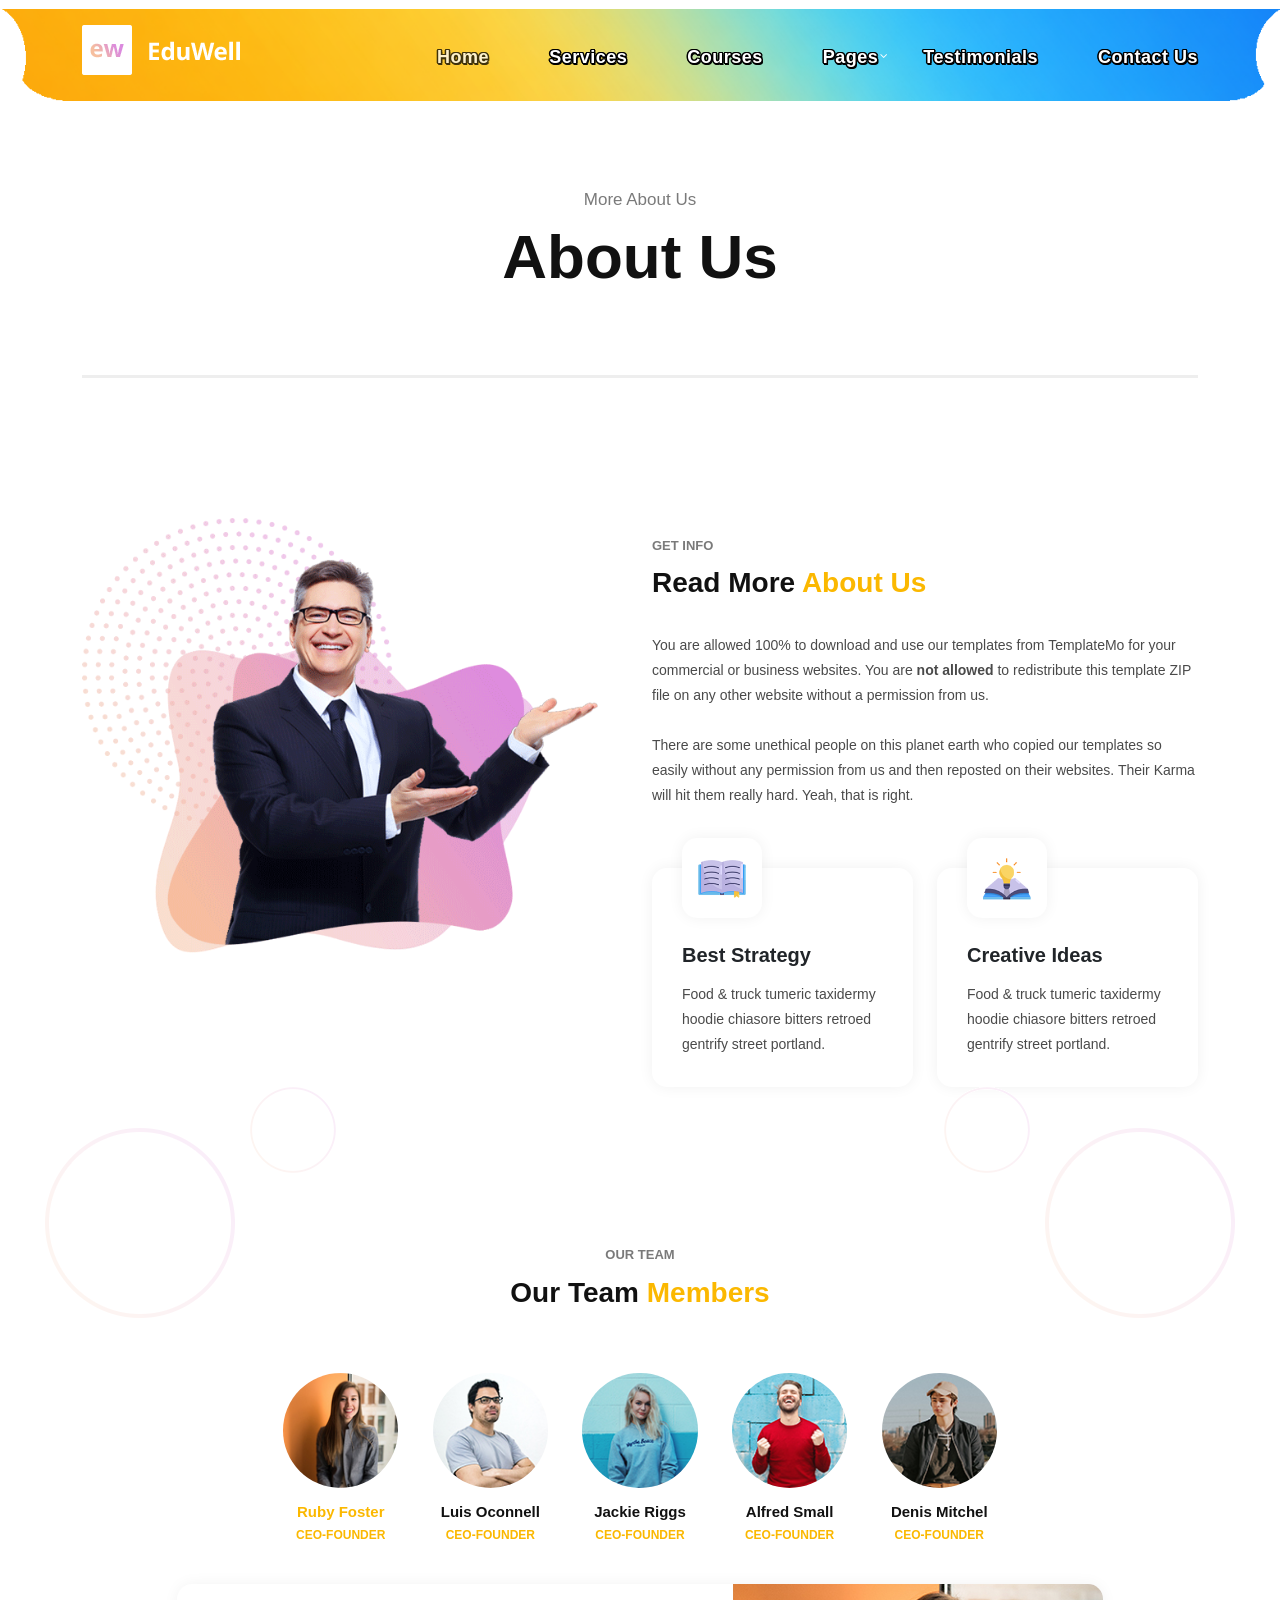
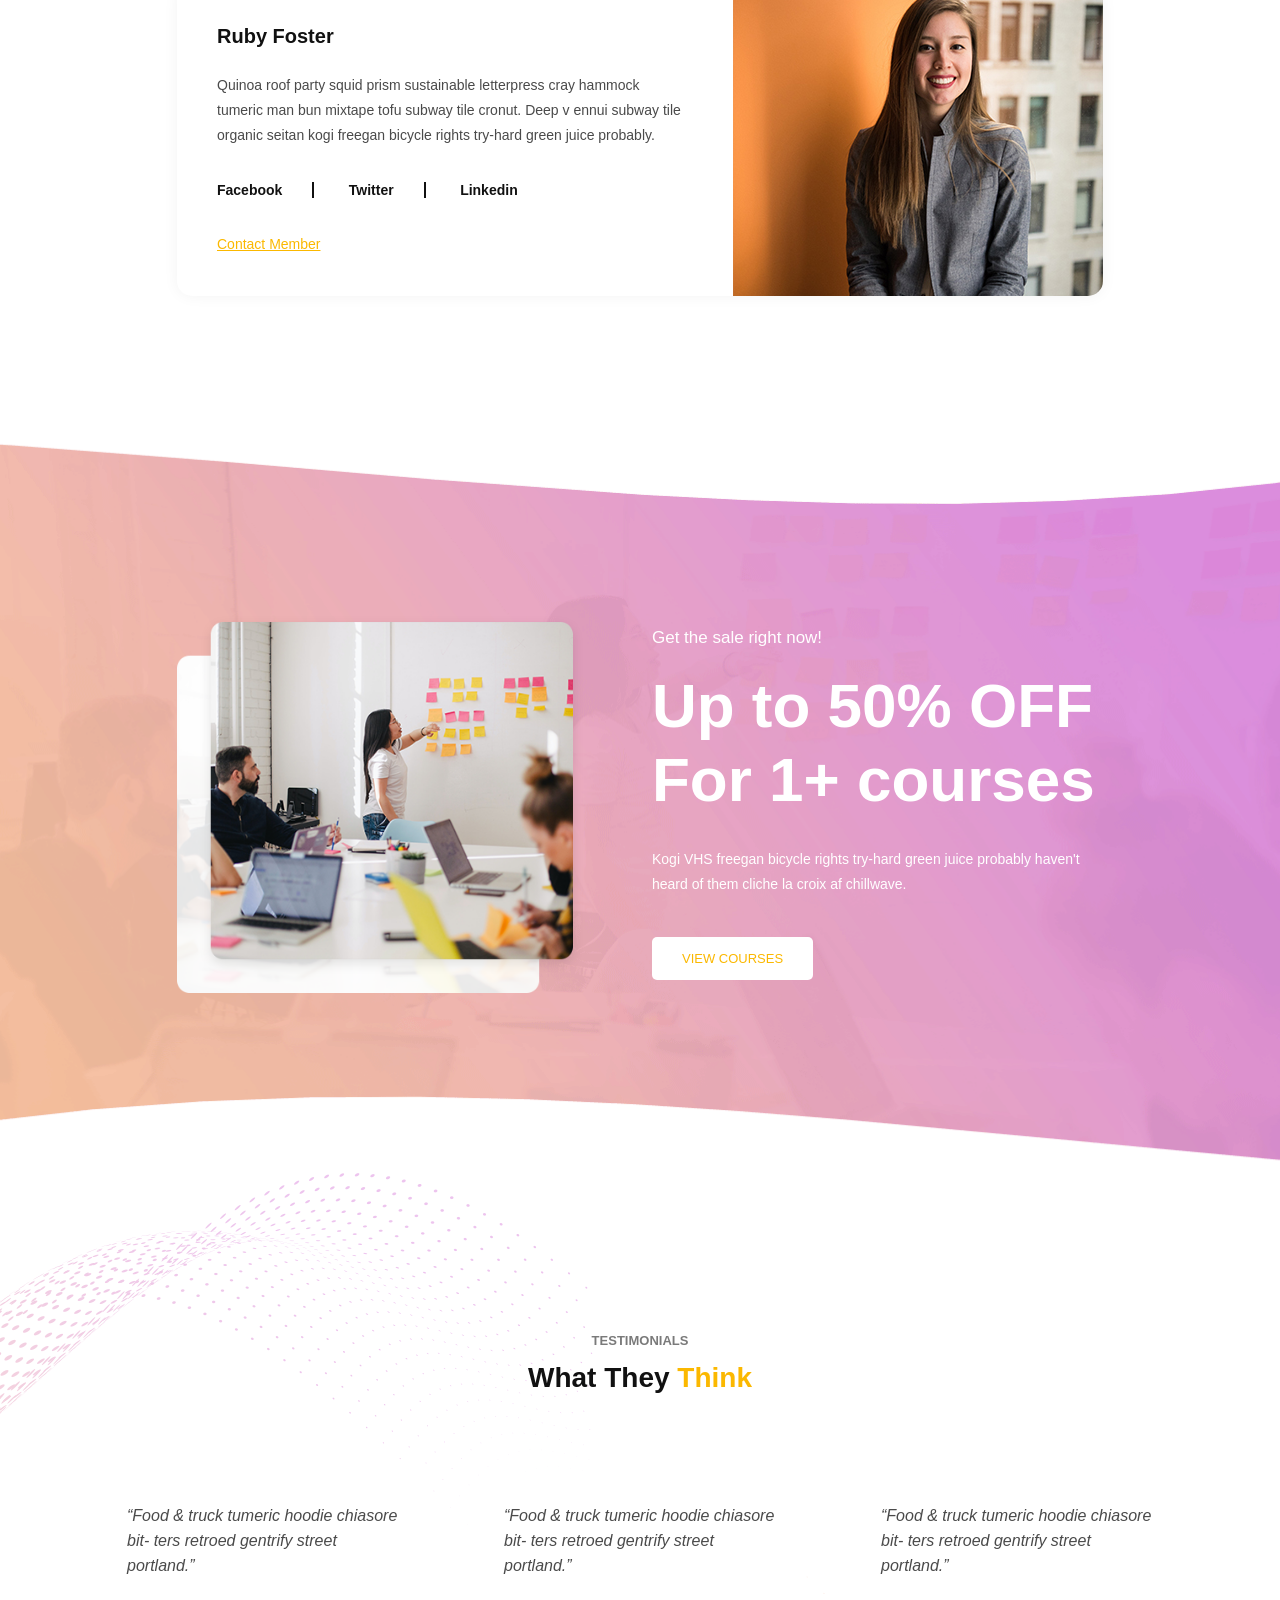
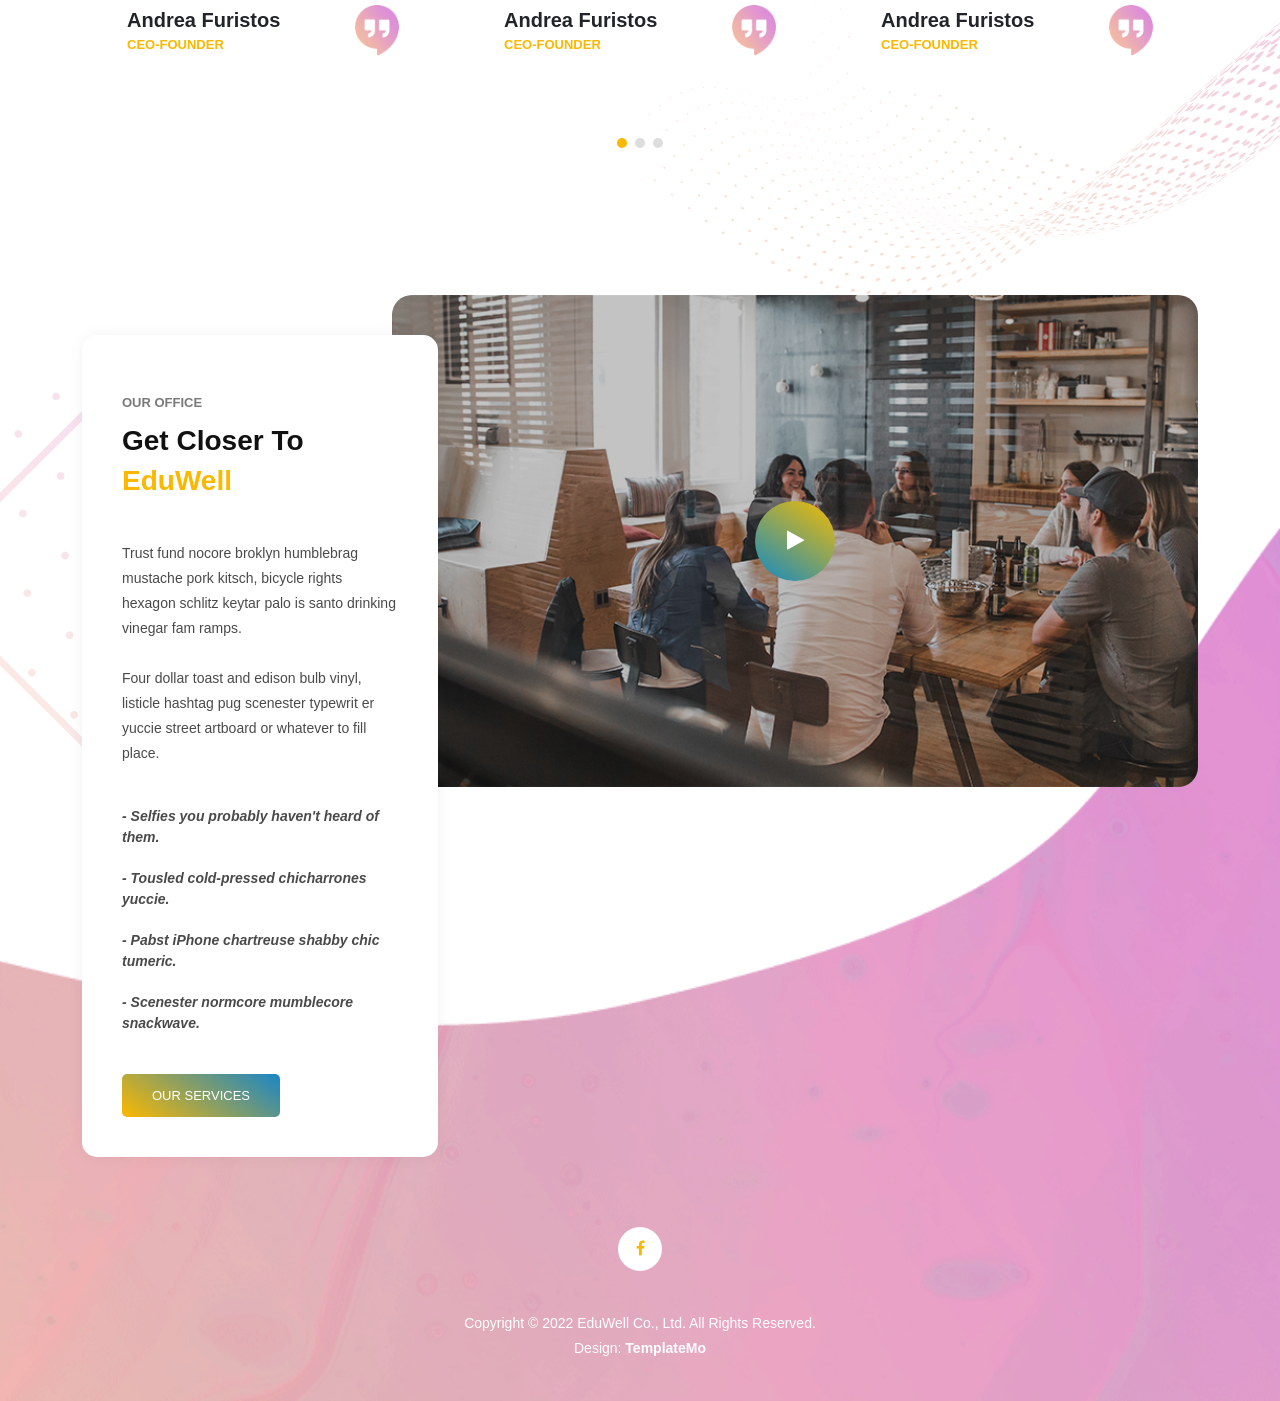
==== commit 2ef6f966: "ai_jindabaad" ====
--- a/about-us.html
+++ b/about-us.html
@@ -391,11 +391,7 @@
         </div>
         <div class="col-lg-12">
           <ul class="social-icons">
-            <li><a href="#"><i class="fa fa-facebook"></i></a></li>
-            <li><a href="#"><i class="fa fa-twitter"></i></a></li>
-            <li><a href="#"><i class="fa fa-linkedin"></i></a></li>
-            <li><a href="#"><i class="fa fa-rss"></i></a></li>
-            <li><a href="#"><i class="fa fa-dribbble"></i></a></li>
+            <li><a href="https://www.facebook.com/profile.php?id=100075910535780" target="_blank" rel="noopener noreferrer" aria-label="S.E.T. School on Facebook"><i class="fa fa-facebook"></i></a></li>
           </ul>
         </div>
         <div class="col-lg-12">
--- a/assets/css/templatemo-eduwell-style.css
+++ b/assets/css/templatemo-eduwell-style.css
@@ -28,7 +28,7 @@
 font & reset css
 --------------------------------------------- 
 */
-@import url("https://fonts.googleapis.com/css?family=Open+Sans:100,200,300,400,500,600,700,800,900");
+/* SET School: Trebuchet MS (matches flyers); webfont import removed */
 /* 
 ---------------------------------------------
 reset
@@ -79,8 +79,14 @@
   box-sizing: border-box;
 }
 
+/* Trebuchet site-wide: override Bootstrap’s system font stack (loaded before this file) */
+:root {
+  --bs-font-sans-serif: 'Trebuchet MS', 'Lucida Grande', 'Lucida Sans Unicode', Arial, sans-serif;
+  --bs-body-font-family: 'Trebuchet MS', 'Lucida Grande', 'Lucida Sans Unicode', Arial, sans-serif;
+}
+
 html, body {
-  font-family: 'Open Sans', sans-serif;
+  font-family: 'Trebuchet MS', 'Lucida Grande', 'Lucida Sans Unicode', Arial, sans-serif;
   font-weight: 400;
   background-color: #fff;
   font-size: 16px;
@@ -121,7 +127,30 @@
 html,
 body {
   background: #fff;
-  font-family: 'Open Sans', sans-serif;
+  font-family: 'Trebuchet MS', 'Lucida Grande', 'Lucida Sans Unicode', Arial, sans-serif;
+}
+
+/* Forms, buttons, alerts: inherit Trebuchet (Bootstrap sometimes sets its own stack) */
+.btn,
+.form-control,
+.form-select,
+.form-check-label,
+.input-group-text,
+.dropdown-menu,
+.dropdown-item,
+.alert,
+.badge,
+.modal-content,
+.toast,
+.offcanvas,
+.popover,
+.list-group-item,
+.card,
+.pagination,
+.nav-link,
+.navbar,
+.table {
+  font-family: 'Trebuchet MS', 'Lucida Grande', 'Lucida Sans Unicode', Arial, sans-serif;
 }
 
 ::selection {
@@ -274,7 +303,7 @@
 }
 
 .header-area .main-nav {
-  min-height: 80px;
+  min-height: 100px;
   background: transparent;
 }
 
@@ -288,7 +317,7 @@
   float: left;
   display: flex;
   align-items: center;
-  height: 80px;
+  height: 100px;
   -webkit-transition: all 0.3s ease 0s;
   -moz-transition: all 0.3s ease 0s;
   -o-transition: all 0.3s ease 0s;
@@ -300,13 +329,13 @@
 }
 
 .header-area .main-nav .logo img {
-  max-height: 70px;
+  max-height: 100px;
   width: auto;
   display: block;
 }
 
 .background-header .main-nav .logo img {
-  max-height: 60px;
+  max-height: 88px;
 }
 
 .background-header .nav {
@@ -337,18 +366,37 @@
 
 .header-area .main-nav .nav li a {
   display: block;
-  font-weight: 400;
-  font-size: 14px;
+  font-family: 'Trebuchet MS', 'Lucida Grande', 'Lucida Sans Unicode', Arial, sans-serif;
+  font-weight: 700;
+  font-size: 18px;
   text-transform: capitalize;
   color: #fff;
-  -webkit-transition: all 0.3s ease 0s;
-  -moz-transition: all 0.3s ease 0s;
-  -o-transition: all 0.3s ease 0s;
-  transition: all 0.3s ease 0s;
-  height: 40px;
-  line-height: 40px;
+  -webkit-text-stroke: 1px #000;
+  paint-order: stroke fill;
+  text-shadow:
+    1.5px 1.5px 0 #000,
+    -1px -1px 0 #000,
+    1px -1px 0 #000,
+    -1px 1px 0 #000,
+    0 1.5px 0 #000,
+    0 -1px 0 #000,
+    1.5px 0 0 #000,
+    -1.5px 0 0 #000;
+  -webkit-transition: color 0.3s ease 0s, opacity 0.3s ease 0s;
+  -moz-transition: color 0.3s ease 0s, opacity 0.3s ease 0s;
+  -o-transition: color 0.3s ease 0s, opacity 0.3s ease 0s;
+  transition: color 0.3s ease 0s, opacity 0.3s ease 0s;
+  height: 44px;
+  line-height: 44px;
   border: transparent;
-  letter-spacing: 1px;
+  letter-spacing: 0.5px;
+}
+
+.header-area .main-nav .nav li a .cart-badge {
+  -webkit-text-stroke: 0;
+  text-shadow: none;
+  font-size: 11px;
+  font-weight: 700;
 }
 
 .header-area .main-nav .nav li:hover a,
@@ -571,12 +619,12 @@
   }
 }
 
-@media (max-width: 767px) {
+@media (max-width: 1199px) {
   .header-area .main-nav .logo {
     color: #1e1e1e;
   }
     .header-area .main-nav .logo img {
-    max-height: 60px;
+    max-height: 84px;
   }
   .header-area.header-sticky .nav li a:hover,
   .header-area.header-sticky .nav li a.active {
@@ -603,7 +651,7 @@
     display: block !important;
   }
   .header-area .main-nav {
-    overflow: hidden;
+    overflow: visible;
   }
   .header-area .main-nav .nav {
     float: none;
@@ -614,6 +662,10 @@
     -o-transition: all 0s ease 0s;
     transition: all 0s ease 0s;
     margin-left: 0px;
+    max-height: min(70vh, 420px);
+    overflow-x: hidden;
+    overflow-y: auto;
+    -webkit-overflow-scrolling: touch;
   }
   .header-area .main-nav .nav li:first-child {
     border-top: 1px solid #eee;
@@ -635,6 +687,10 @@
     border: none !important;
     background: #f7f7f7 !important;
     color: #191a20 !important;
+    font-size: 16px !important;
+    font-weight: 700 !important;
+    -webkit-text-stroke: 0 !important;
+    text-shadow: none !important;
   }
   .header-area .main-nav .nav li a:hover {
     background: #eee !important;
@@ -673,7 +729,7 @@
   }
 }
 
-@media (min-width: 767px) {
+@media (min-width: 1200px) {
   .header-area .main-nav .nav {
     display: flex !important;
   }
@@ -1882,9 +1938,6 @@
 }
 
 @media (max-width: 767px) {
-  .header-area .main-nav .nav li.has-sub ul.sub-menu {
-    display: none;
-  }
   section.our-courses ul.nacc li .left-image,
   section.our-team ul.nacc li .right-image {
     position: relative;
@@ -1922,4 +1975,1238 @@
   section.more-info .count-area-content .count-title {
     font-size: 22px;
   }
+}
+
+/* ----- SET School custom ----- */
+.set-flyer-sidebar {
+  position: fixed;
+  left: 12px;
+  top: 50%;
+  transform: translateY(-50%);
+  z-index: 50;
+  display: flex;
+  flex-direction: column;
+  gap: 18px;
+  pointer-events: none;
+  opacity: 0.55;
+}
+
+.set-flyer-sidebar svg {
+  width: 42px;
+  height: 42px;
+  display: block;
+}
+
+@media (max-width: 1400px) {
+  .set-flyer-sidebar {
+    display: none;
+  }
+}
+
+.main-banner .header-text .banner-title-unified {
+  font-family: 'Trebuchet MS', 'Lucida Grande', 'Lucida Sans Unicode', Arial, sans-serif;
+  font-weight: 800;
+  color: #fff;
+  margin-bottom: 36px;
+}
+
+/* Single-line hero titles (e.g. programs page h1) */
+.main-banner .header-text h1.banner-title-unified {
+  font-size: clamp(22px, 3.2vw, 40px);
+  line-height: 1.2;
+  -webkit-text-stroke: 2px #000;
+  paint-order: stroke fill;
+  text-shadow:
+    2px 2px 0 #000,
+    -1px -1px 0 #000,
+    1px -1px 0 #000,
+    -1px 1px 0 #000;
+}
+
+.main-banner .header-text .banner-title-unified .banner-line1 {
+  display: block;
+  font-size: clamp(34px, 5.5vw, 64px);
+  line-height: 1.1;
+  -webkit-text-stroke: 2px #000;
+  paint-order: stroke fill;
+  text-shadow:
+    2px 2px 0 #000,
+    -2px -2px 0 #000,
+    2px -2px 0 #000,
+    -2px 2px 0 #000;
+  margin-bottom: 0.12em;
+}
+
+.main-banner .header-text .banner-title-unified .banner-line2 {
+  display: block;
+  font-size: clamp(22px, 3.4vw, 40px);
+  line-height: 1.25;
+  font-weight: 800;
+  -webkit-text-stroke: 2px #000;
+  paint-order: stroke fill;
+  text-shadow:
+    2px 2px 0 #000,
+    -1px -1px 0 #000,
+    1px -1px 0 #000,
+    -1px 1px 0 #000;
+}
+
+/* First home strip only: skip template corner art (it sat above content on phones/tablets) */
+section#vacation-camps-box.our-courses::before,
+section#vacation-camps-box.our-courses::after {
+  content: none;
+  display: none;
+}
+
+section#vacation-camps-box {
+  position: relative;
+  z-index: 5;
+  scroll-margin-top: 110px;
+  margin-top: clamp(2rem, 5vw, 5rem);
+}
+
+section#vacation-camps-box .vacation-camps-callout {
+  position: relative;
+  z-index: 2;
+}
+
+.vacation-camps-callout {
+  border: 3px solid #1986c6;
+  border-radius: 16px;
+  padding: 32px 28px;
+  text-align: center;
+  background: linear-gradient(145deg, rgba(25, 134, 198, 0.08) 0%, rgba(251, 184, 0, 0.12) 100%);
+  margin-bottom: 40px;
+}
+
+.vacation-camps-callout h3 {
+  font-size: 26px;
+  font-weight: 800;
+  color: #111;
+  margin-bottom: 12px;
+}
+
+.vacation-camps-tagline {
+  max-width: 520px;
+  margin: 0 auto 22px;
+  font-size: 16px;
+  line-height: 1.5;
+  color: #444;
+}
+
+.stem-focus-lead {
+  max-width: 720px;
+  margin: 16px auto 0;
+  font-size: 16px;
+  line-height: 1.65;
+  color: #444;
+  text-align: center;
+}
+
+section.our-courses.stem-focus .stem-focus-container {
+  max-width: 100%;
+}
+
+section.our-courses.stem-focus .stem-focus-heading {
+  margin-bottom: 48px;
+  max-width: none;
+  width: 100%;
+}
+
+section.our-courses.stem-focus .stem-focus-heading h4 {
+  line-height: 1.2;
+  letter-spacing: -0.02em;
+}
+
+section.our-courses.stem-focus .stem-focus-kicker {
+  letter-spacing: 0.06em;
+}
+
+section.our-courses.stem-focus .stem-focus-brand {
+  color: #1986c6;
+  font-weight: 800;
+}
+
+section.our-courses.stem-focus .section-heading .stem-focus-lead {
+  padding-left: 0 !important;
+  padding-right: 0 !important;
+}
+
+section.our-courses.stem-focus .stem-focus-lead-wrap {
+  max-width: 100%;
+  width: 100%;
+  margin: 1.5rem auto 0;
+  padding: clamp(1.25rem, 2.5vw, 2rem) clamp(1rem, 3vw, 2.75rem);
+  text-align: left;
+  border-radius: 14px;
+  background: linear-gradient(165deg, rgba(25, 134, 198, 0.06) 0%, rgba(251, 184, 0, 0.05) 55%, #fafafa 100%);
+  border: 1px solid rgba(17, 17, 17, 0.08);
+  box-shadow: 0 4px 20px rgba(0, 0, 0, 0.04);
+}
+
+section.our-courses.stem-focus .stem-focus-lead {
+  max-width: none;
+  margin: 0;
+  font-size: clamp(1rem, calc(0.97rem + 0.35vw), 1.125rem);
+  line-height: 1.75;
+  color: #3a3a3a;
+  text-align: left;
+}
+
+section.our-courses.stem-focus .stem-focus-lead--hint {
+  margin-top: 1rem;
+  padding-top: 1rem;
+  border-top: 1px solid rgba(0, 0, 0, 0.07);
+  font-size: clamp(0.95rem, calc(0.92rem + 0.25vw), 1.05rem);
+  line-height: 1.7;
+  color: #4d4d4d;
+}
+
+@media (max-width: 575px) {
+  section.our-courses.stem-focus .stem-focus-lead-wrap {
+    padding: 1.15rem 1rem;
+    text-align: left;
+  }
+}
+
+.vacation-camp-pick {
+  display: flex;
+  flex-wrap: wrap;
+  gap: 20px;
+  justify-content: center;
+}
+
+.vacation-camp-pick a {
+  flex: 1 1 220px;
+  max-width: 320px;
+  padding: 22px 24px;
+  border-radius: 12px;
+  font-size: 20px;
+  font-weight: 800;
+  text-align: center;
+  color: #fff !important;
+  background: linear-gradient(-145deg, #1986c6 0%, #fbb800 100%);
+  transition: transform 0.2s, opacity 0.2s;
+  border: 2px solid #111;
+}
+
+.vacation-camp-pick a:hover {
+  transform: scale(1.03);
+  opacity: 0.95;
+}
+
+@media (max-width: 991px) {
+  section#vacation-camps-box {
+    margin-top: clamp(1rem, 4vw, 2.5rem);
+  }
+
+  .vacation-camps-callout {
+    padding: 24px 18px;
+  }
+
+  .main-banner .header-text::after,
+  .main-banner .right-image::after {
+    display: none;
+  }
+}
+
+.nav-cart-link {
+  position: relative;
+}
+
+.contact-form-status {
+  padding: 14px 16px;
+  border-radius: 10px;
+  font-size: 15px;
+  line-height: 1.45;
+}
+
+.contact-form-status.alert-success {
+  background: #e8f5e9;
+  border: 1px solid #a5d6a7;
+  color: #1b5e20;
+}
+
+.contact-form-status.alert-danger {
+  background: #ffebee;
+  border: 1px solid #ef9a9a;
+  color: #b71c1c;
+}
+
+.nav-cart-link .cart-badge {
+  position: absolute;
+  top: -8px;
+  right: -10px;
+  background: #198601;
+  color: #fff;
+  font-size: 11px;
+  min-width: 18px;
+  height: 18px;
+  line-height: 18px;
+  border-radius: 9px;
+  text-align: center;
+  font-weight: 700;
+  padding: 0 4px;
+}
+
+/* ----- Schedule / vacation info (home) ----- */
+.set-schedule-section .section-heading {
+  margin-bottom: 36px;
+}
+
+.set-schedule-lead {
+  max-width: 560px;
+  margin: 16px auto 0;
+  font-size: 16px;
+  line-height: 1.55;
+  color: #555;
+}
+
+.set-glance-row {
+  margin-bottom: 8px;
+}
+
+.set-glance-card {
+  display: flex;
+  align-items: flex-start;
+  gap: 16px;
+  height: 100%;
+  padding: 22px 20px;
+  background: #fff;
+  border: 1px solid #e8e8e8;
+  border-radius: 14px;
+  box-shadow: 0 4px 20px rgba(0, 0, 0, 0.05);
+  transition: box-shadow 0.2s, border-color 0.2s;
+}
+
+.set-glance-card:hover {
+  box-shadow: 0 8px 28px rgba(25, 134, 198, 0.12);
+  border-color: rgba(25, 134, 198, 0.35);
+}
+
+.set-glance-icon {
+  flex-shrink: 0;
+  width: 48px;
+  height: 48px;
+  border-radius: 12px;
+  background: linear-gradient(-145deg, #1986c6 0%, #fbb800 100%);
+  color: #fff;
+  display: flex;
+  align-items: center;
+  justify-content: center;
+  font-size: 20px;
+}
+
+.set-glance-label {
+  display: block;
+  font-size: 12px;
+  font-weight: 700;
+  text-transform: uppercase;
+  letter-spacing: 0.06em;
+  color: #1986c6;
+  margin-bottom: 6px;
+}
+
+.set-glance-value {
+  margin: 0;
+  font-size: 15px;
+  line-height: 1.45;
+  font-weight: 600;
+  color: #222;
+}
+
+.set-glance-sub {
+  font-size: 13px;
+  font-weight: 500;
+  color: #666;
+}
+
+.set-schedule-intro {
+  max-width: 920px;
+  margin: 28px auto 36px;
+}
+
+.set-day-split {
+  display: grid;
+  grid-template-columns: 1fr 1fr;
+  gap: 20px;
+  margin-bottom: 22px;
+}
+
+@media (max-width: 767px) {
+  .set-day-split {
+    grid-template-columns: 1fr;
+  }
+}
+
+.set-day-card {
+  text-align: left;
+  padding: 22px 22px 20px;
+  border-radius: 14px;
+  border: 1px solid #e0e8ef;
+  background: linear-gradient(180deg, #fbfdff 0%, #f4f8fc 100%);
+  box-shadow: 0 4px 18px rgba(25, 134, 198, 0.08);
+}
+
+.set-day-morning {
+  border-top: 4px solid #1986c6;
+}
+
+.set-day-afternoon {
+  border-top: 4px solid #f9a825;
+}
+
+.set-day-label {
+  display: block;
+  font-size: 13px;
+  font-weight: 800;
+  text-transform: uppercase;
+  letter-spacing: 0.06em;
+  color: #1565c0;
+  margin-bottom: 10px;
+}
+
+.set-day-afternoon .set-day-label {
+  color: #ef6c00;
+}
+
+.set-day-label .fa {
+  margin-right: 6px;
+  opacity: 0.9;
+}
+
+.set-day-text {
+  margin: 0;
+  font-size: 15px;
+  line-height: 1.55;
+  color: #333;
+}
+
+.set-holliston-line {
+  text-align: center;
+  margin: 0;
+  padding: 16px 20px;
+  font-size: 15px;
+  line-height: 1.55;
+  color: #3d4f5f;
+  background: rgba(25, 134, 198, 0.06);
+  border-radius: 12px;
+  border: 1px dashed rgba(25, 134, 198, 0.35);
+}
+
+.set-holliston-line .fa {
+  color: #1986c6;
+  margin-right: 6px;
+}
+
+.set-panel {
+  border-radius: 14px;
+  padding: 22px 24px;
+}
+
+.set-panel-muted {
+  background: #f6f9fc;
+  border: 1px solid #e2ecf4;
+}
+
+.set-panel-accent {
+  background: linear-gradient(135deg, rgba(251, 184, 0, 0.12) 0%, rgba(25, 134, 198, 0.1) 100%);
+  border: 1px solid rgba(251, 184, 0, 0.45);
+}
+
+.set-panel-title {
+  font-size: 18px;
+  font-weight: 800;
+  color: #111;
+  margin: 0 0 12px;
+}
+
+.set-panel-title .fa {
+  margin-right: 8px;
+  color: #1986c6;
+}
+
+.set-referral-icon {
+  width: 48px;
+  height: 48px;
+  border-radius: 50%;
+  background: #fff;
+  display: flex;
+  align-items: center;
+  justify-content: center;
+  font-size: 22px;
+  color: #c62828;
+  flex-shrink: 0;
+}
+
+.set-referral-title {
+  font-size: 17px;
+  color: #111;
+}
+
+.set-schedule-panels-row {
+  align-items: stretch !important;
+}
+
+.set-pricing-sidebar {
+  position: sticky;
+  top: 100px;
+  background: #fff;
+  border: 2px solid #1986c6;
+  border-radius: 16px;
+  padding: 26px 24px 28px;
+  box-shadow: 0 8px 30px rgba(25, 134, 198, 0.12);
+  display: flex;
+  flex-direction: column;
+  min-height: 100%;
+}
+
+@media (min-width: 992px) {
+  .set-pricing-sidebar {
+    min-height: 520px;
+  }
+}
+
+.set-pricing-lead {
+  font-size: 14px;
+  line-height: 1.5;
+  color: #444;
+  margin: 0 0 14px;
+}
+
+.set-pricing-bullets {
+  list-style: none;
+  padding: 0;
+  margin: 0 0 18px;
+  font-size: 14px;
+  line-height: 1.5;
+  color: #333;
+}
+
+.set-pricing-bullets li {
+  position: relative;
+  padding-left: 18px;
+  margin-bottom: 10px;
+}
+
+.set-pricing-bullets li::before {
+  content: '✓';
+  position: absolute;
+  left: 0;
+  color: #2e7d32;
+  font-weight: 800;
+  font-size: 12px;
+}
+
+.set-pricing-mini-title {
+  font-size: 13px;
+  font-weight: 800;
+  text-transform: uppercase;
+  letter-spacing: 0.05em;
+  color: #555;
+  margin: 4px 0 8px;
+}
+
+.set-pricing-foot {
+  margin: 18px 0 0;
+  padding-top: 16px;
+  border-top: 1px solid #e8e8e8;
+  font-size: 13px;
+  line-height: 1.45;
+  color: #555;
+}
+
+.set-pricing-foot a {
+  color: #1565c0;
+  font-weight: 700;
+}
+
+.set-pricing-sidebar-title {
+  font-size: 20px;
+  font-weight: 800;
+  color: #111;
+  margin: 0 0 4px;
+}
+
+.set-pricing-note {
+  font-size: 13px;
+  color: #666;
+  margin: 0 0 16px;
+}
+
+.set-price-lines {
+  list-style: none;
+  padding: 0;
+  margin: 0;
+}
+
+.set-price-lines li {
+  display: flex;
+  justify-content: space-between;
+  align-items: baseline;
+  padding: 10px 0;
+  border-bottom: 1px solid #eee;
+  font-size: 15px;
+  color: #333;
+}
+
+.set-price-lines li:last-child {
+  border-bottom: none;
+}
+
+.set-price-label {
+  color: #555;
+}
+
+.set-price-num {
+  font-weight: 800;
+  font-size: 18px;
+  color: #111;
+}
+
+.set-pricing-divider {
+  height: 1px;
+  background: linear-gradient(90deg, transparent, #ddd, transparent);
+  margin: 16px 0;
+}
+
+.set-pricing-subhead {
+  font-size: 15px;
+  font-weight: 800;
+  color: #1986c6;
+  margin: 0 0 4px;
+}
+
+.set-pricing-april-note {
+  font-size: 12px;
+  color: #777;
+  margin: 0 0 8px;
+}
+
+.set-price-lines-compact li {
+  padding: 6px 0;
+}
+
+.set-season-block {
+  text-align: center;
+  margin: 48px auto 8px;
+  max-width: 720px;
+  padding: 32px 24px 12px;
+  background: linear-gradient(180deg, rgba(25, 134, 198, 0.06) 0%, transparent 100%);
+  border-radius: 20px;
+}
+
+.set-season-kicker {
+  font-size: 12px;
+  font-weight: 800;
+  text-transform: uppercase;
+  letter-spacing: 0.14em;
+  color: #1986c6;
+  margin: 0 0 8px;
+}
+
+.set-season-heading {
+  text-align: center;
+  font-size: 28px;
+  font-weight: 800;
+  color: #111;
+  margin: 0 0 12px;
+}
+
+.set-season-sub {
+  max-width: 560px;
+  margin: 0 auto 20px;
+  font-size: 16px;
+  line-height: 1.6;
+  color: #555;
+}
+
+.set-season-icons {
+  display: flex;
+  flex-wrap: wrap;
+  justify-content: center;
+  gap: 10px;
+  margin-bottom: 8px;
+}
+
+.set-season-pill {
+  display: inline-flex;
+  align-items: center;
+  gap: 8px;
+  padding: 8px 14px;
+  font-size: 13px;
+  font-weight: 700;
+  color: #1a3d52;
+  background: #fff;
+  border: 1px solid #c5ddeb;
+  border-radius: 999px;
+  box-shadow: 0 2px 8px rgba(0, 0, 0, 0.04);
+}
+
+.set-season-pill .fa {
+  color: #1986c6;
+  font-size: 14px;
+}
+
+.set-season-cards {
+  margin-top: 12px;
+  margin-bottom: 20px;
+}
+
+.set-season-card {
+  height: 100%;
+  background: #fff;
+  border-radius: 16px;
+  overflow: hidden;
+  box-shadow: 0 6px 28px rgba(0, 0, 0, 0.08);
+  border: 1px solid #eaeaea;
+  display: flex;
+  flex-direction: column;
+  transition: transform 0.2s, box-shadow 0.2s;
+}
+
+.set-season-card:hover {
+  transform: translateY(-4px);
+  box-shadow: 0 12px 40px rgba(0, 0, 0, 0.1);
+}
+
+.set-season-card-head {
+  padding: 22px 22px 18px;
+  color: #fff;
+}
+
+.set-season-card-april {
+  background: linear-gradient(-145deg, #2e7d32 0%, #66bb6a 100%);
+}
+
+.set-season-card-summer {
+  background: linear-gradient(-145deg, #1565c0 0%, #42a5f5 100%);
+}
+
+.set-season-badge {
+  display: inline-block;
+  font-size: 11px;
+  font-weight: 700;
+  text-transform: uppercase;
+  letter-spacing: 0.08em;
+  background: rgba(255, 255, 255, 0.25);
+  padding: 4px 10px;
+  border-radius: 20px;
+  margin-bottom: 10px;
+}
+
+.set-season-card-title {
+  font-size: 24px;
+  font-weight: 800;
+  margin: 0 0 6px;
+  color: #fff;
+}
+
+.set-season-dates {
+  margin: 0;
+  font-size: 15px;
+  opacity: 0.95;
+  font-weight: 600;
+}
+
+.set-season-card-body {
+  padding: 22px;
+  flex: 1;
+  display: flex;
+  flex-direction: column;
+}
+
+.set-season-desc {
+  font-size: 15px;
+  line-height: 1.55;
+  color: #4a4a4a;
+  margin-bottom: 16px;
+  flex: 1;
+}
+
+.set-season-prices {
+  list-style: none;
+  padding: 0;
+  margin: 0 0 20px;
+  font-size: 14px;
+  color: #333;
+}
+
+.set-season-prices li {
+  display: flex;
+  justify-content: space-between;
+  padding: 6px 0;
+  border-top: 1px solid #eee;
+}
+
+.set-season-prices li:first-child {
+  border-top: none;
+  padding-top: 0;
+}
+
+.set-season-btn {
+  display: inline-flex;
+  align-items: center;
+  justify-content: center;
+  gap: 10px;
+  width: 100%;
+  padding: 14px 20px;
+  border-radius: 10px;
+  font-size: 15px;
+  font-weight: 700;
+  color: #fff !important;
+  background: linear-gradient(-145deg, #1986c6 0%, #fbb800 100%);
+  border: 2px solid #111;
+  transition: opacity 0.2s, transform 0.2s;
+}
+
+.set-season-btn:hover {
+  opacity: 0.92;
+  transform: scale(1.01);
+}
+
+.set-season-btn .fa {
+  font-size: 14px;
+}
+
+@media (max-width: 991px) {
+  .set-pricing-sidebar {
+    position: static;
+    margin-top: 8px;
+    min-height: 0;
+  }
+}
+
+.program-card {
+  border: 1px solid #ddd;
+  border-radius: 14px;
+  padding: 24px;
+  margin-bottom: 24px;
+  background: #fff;
+  box-shadow: 0 4px 18px rgba(0, 0, 0, 0.06);
+}
+
+.program-card h3 {
+  font-size: 22px;
+  font-weight: 800;
+  color: #111;
+  margin-bottom: 8px;
+}
+
+.program-card .camp-actions {
+  display: flex;
+  flex-wrap: wrap;
+  gap: 10px;
+  margin-top: 16px;
+}
+
+.program-card .camp-actions button {
+  font-size: 13px;
+  font-weight: 700;
+  padding: 10px 16px;
+  border-radius: 8px;
+  border: none;
+  cursor: pointer;
+  background: linear-gradient(-145deg, #1986c6 0%, #fbb800 100%);
+  color: #fff;
+  transition: opacity 0.2s;
+}
+
+.program-card .camp-actions button:hover {
+  opacity: 0.88;
+}
+
+.program-card .camp-actions button.btn-add-cart--added,
+.program-card .camp-actions button.btn-add-cart:disabled {
+  cursor: not-allowed;
+  opacity: 1;
+  background: linear-gradient(-145deg, #4a7a94 0%, #9a8a50 100%);
+  border-color: #333;
+}
+
+.program-card .camp-actions button.btn-add-cart--added {
+  font-size: 13px;
+  letter-spacing: 0.02em;
+}
+
+.program-card .camp-actions .btn-add-cart-wrap {
+  position: relative;
+  display: inline-block;
+  vertical-align: middle;
+}
+
+.program-card .camp-actions .btn-add-cart-remove {
+  position: absolute;
+  top: -8px;
+  right: -8px;
+  z-index: 2;
+  width: 24px;
+  height: 24px;
+  margin: 0;
+  padding: 0;
+  line-height: 1;
+  font-size: 18px;
+  font-weight: 700;
+  border: none;
+  border-radius: 50%;
+  cursor: pointer;
+  color: #fff;
+  background: #2a2a2a;
+  box-shadow: 0 1px 4px rgba(0, 0, 0, 0.25);
+  display: flex;
+  align-items: center;
+  justify-content: center;
+}
+
+.program-card .camp-actions .btn-add-cart-remove:hover {
+  background: #c62828;
+  opacity: 1;
+}
+
+.program-card .camp-actions .btn-add-cart-remove:focus {
+  outline: 2px solid #fbb800;
+  outline-offset: 2px;
+}
+
+.cart-page-table {
+  width: 100%;
+  border-collapse: collapse;
+  margin-bottom: 24px;
+}
+
+.cart-page-table th,
+.cart-page-table td {
+  padding: 12px 14px;
+  border-bottom: 1px solid #eee;
+  text-align: left;
+}
+
+.cart-page-summary {
+  max-width: 100%;
+  margin-left: 0;
+  padding: 16px 18px;
+  background: #f9f9f9;
+  border-radius: 12px;
+}
+
+.cart-page-heading .cart-page-h1 {
+  font-weight: 800;
+  font-size: clamp(1.45rem, 3.5vw, 1.85rem);
+  line-height: 1.2;
+}
+
+.cart-page-heading .cart-page-lead {
+  font-size: 15px;
+  line-height: 1.45;
+  color: #444;
+}
+
+.cart-summary-top-row {
+  display: flex;
+  flex-wrap: wrap;
+  justify-content: space-between;
+  align-items: baseline;
+  gap: 8px 20px;
+  margin-bottom: 14px;
+  padding-bottom: 12px;
+  border-bottom: 1px solid #e8e8e8;
+}
+
+.cart-subtotal-group {
+  display: flex;
+  flex-wrap: wrap;
+  align-items: center;
+  gap: 10px 14px;
+}
+
+.cart-subtotal-inline-label {
+  font-size: 1.05rem;
+  color: #333;
+}
+
+.cart-subtotal-amount {
+  font-size: clamp(1.5rem, 4.5vw, 2.125rem);
+  font-weight: 800;
+  color: #111;
+  letter-spacing: -0.03em;
+  line-height: 1.1;
+}
+
+.cart-copy-subtotal-btn {
+  flex-shrink: 0;
+  font-weight: 600;
+}
+
+.cart-extended-note {
+  font-size: 13px;
+  color: #555;
+  line-height: 1.45;
+  max-width: 36rem;
+  text-align: right;
+}
+
+.cart-ref-strip {
+  display: flex;
+  flex-wrap: wrap;
+  align-items: center;
+  gap: 10px 14px;
+  margin: 0 0 14px;
+  padding: 10px 14px;
+  background: #f0f7fc;
+  border: 1px solid #c5ddeb;
+  border-radius: 10px;
+  font-size: 14px;
+  color: #1a3d52;
+}
+
+.cart-ref-label {
+  flex: 1 1 100%;
+}
+
+@media (min-width: 768px) {
+  .cart-ref-strip {
+    flex-wrap: nowrap;
+    align-items: center;
+  }
+
+  .cart-ref-label {
+    flex: 0 1 auto;
+    max-width: 16rem;
+  }
+}
+
+.cart-ref-code {
+  font-family: 'Trebuchet MS', 'Lucida Grande', 'Lucida Sans Unicode', Arial, sans-serif;
+  font-weight: 700;
+  font-size: 14px;
+  letter-spacing: 0.02em;
+  flex: 1 1 200px;
+  min-width: 0;
+  word-break: break-all;
+  background: rgba(255, 255, 255, 0.85);
+  padding: 6px 10px;
+  border-radius: 6px;
+  border: 1px solid rgba(0, 0, 0, 0.06);
+}
+
+.cart-copy-ref-btn {
+  flex-shrink: 0;
+  white-space: nowrap;
+}
+
+.cart-pay-line {
+  margin: 0 0 14px;
+  font-size: 15px;
+  line-height: 1.55;
+  color: #333;
+}
+
+.cart-actions-row {
+  gap: 12px;
+}
+
+.cart-actions-row--checkout {
+  margin-top: 4px;
+}
+
+.cart-actions-row--secondary {
+  margin-top: 14px;
+  padding-top: 14px;
+  border-top: 1px solid #e5e5e5;
+  gap: 10px 14px;
+}
+
+.cart-actions-row--secondary .main-button-gradient {
+  margin-bottom: 0;
+}
+
+.cart-page-table .cart-code-td {
+  white-space: nowrap;
+}
+
+.cart-page-table .cart-code-copy {
+  padding: 2px 8px;
+  margin-left: 4px;
+  vertical-align: middle;
+  line-height: 1;
+}
+
+@media (max-width: 767px) {
+  .cart-extended-note {
+    text-align: left;
+    max-width: none;
+  }
+
+  .cart-summary-top-row {
+    flex-direction: column;
+    align-items: flex-start;
+  }
+
+  .cart-ref-strip {
+    flex-direction: column;
+    align-items: stretch;
+  }
+
+  .cart-copy-ref-btn {
+    align-self: flex-start;
+  }
+}
+
+/* STEM focus: image + text per topic; panel height matches topic buttons column */
+section.our-courses.stem-focus .stem-tabs-row {
+  align-items: stretch;
+}
+
+@media (min-width: 992px) {
+  /* Tighter topic stack so the block isn’t overly tall */
+  section.our-courses.stem-focus .stem-topic-menu.menu div.gradient-border {
+    margin-bottom: 16px;
+    padding-top: 12px;
+    padding-bottom: 12px;
+    font-size: 18px;
+  }
+
+  section.our-courses.stem-focus .stem-topic-menu.menu div.gradient-border:last-child {
+    margin-bottom: 0;
+  }
+
+  section.our-courses.stem-focus .stem-panel-col {
+    min-height: 0;
+  }
+
+  section.our-courses.stem-focus ul.nacc.stem-nacc-list {
+    margin-left: 0 !important;
+    display: flex;
+    flex-direction: column;
+    flex: 1 1 auto;
+    min-height: 0;
+    max-height: none;
+    overflow: hidden;
+  }
+
+  section.our-courses.stem-focus ul.nacc li.active {
+    flex: 1 1 auto;
+    display: flex;
+    flex-direction: column;
+    min-height: 0;
+    height: 100% !important;
+    max-height: 100%;
+    overflow: hidden;
+  }
+
+  section.our-courses.stem-focus ul.nacc li.active .stem-topic-inner {
+    flex: 1 1 auto;
+    display: flex;
+    flex-direction: row;
+    align-items: stretch;
+    min-height: 0;
+    max-height: 100%;
+    overflow: hidden;
+  }
+
+  section.our-courses.stem-focus ul.nacc li .left-image {
+    position: relative !important;
+    top: auto !important;
+    transform: none !important;
+    margin-right: 0;
+    width: 40%;
+    max-width: 320px;
+    flex-shrink: 0;
+    align-self: stretch;
+    min-height: 0;
+    overflow: hidden;
+  }
+
+  section.our-courses.stem-focus ul.nacc li .left-image img {
+    width: 100%;
+    height: 100%;
+    min-height: 0;
+    object-fit: cover;
+    object-position: center;
+    border-top-left-radius: 15px;
+    border-bottom-left-radius: 15px;
+    border-top-right-radius: 0;
+    border-bottom-right-radius: 0;
+  }
+
+  section.our-courses.stem-focus ul.nacc li .right-content {
+    margin-left: 0 !important;
+    flex: 1 1 auto;
+    display: flex;
+    flex-direction: column;
+    justify-content: center;
+    padding: 20px 24px 20px 22px;
+    min-width: 0;
+    min-height: 0;
+    overflow-y: auto;
+    -webkit-overflow-scrolling: touch;
+  }
+
+  section.our-courses.stem-focus ul.nacc li .right-content h4 {
+    margin-bottom: 12px;
+    font-size: 19px;
+  }
+
+  section.our-courses.stem-focus ul.nacc li .right-content p {
+    margin-bottom: 0;
+    line-height: 1.45;
+    font-size: 14px;
+  }
+}
+
+@media (max-width: 991px) {
+  section.our-courses.stem-focus ul.nacc li.active .stem-topic-inner {
+    flex-direction: column;
+  }
+
+  section.our-courses.stem-focus ul.nacc li .left-image {
+    position: relative !important;
+    margin: 0 !important;
+    top: auto !important;
+    transform: none !important;
+    width: 100%;
+    max-width: none;
+  }
+
+  section.our-courses.stem-focus ul.nacc li .left-image img {
+    border-radius: 15px 15px 0 0;
+    min-height: 220px;
+    height: auto;
+    max-height: 320px;
+    object-fit: cover;
+  }
+
+  section.our-courses.stem-focus ul.nacc li .right-content {
+    margin-left: 0 !important;
+    padding: 28px 24px;
+  }
+}
+
+/* STEM tabs: avoid `transition: all` on labels (font flicker) */
+section.our-courses.stem-focus .naccs .menu div {
+  transition:
+    color 0.2s ease,
+    border-color 0.2s ease,
+    box-shadow 0.2s ease,
+    background-color 0.2s ease;
+}
+
+section.our-courses.stem-focus .naccs .menu div span {
+  -webkit-font-smoothing: antialiased;
+}
+
+section.our-courses.stem-focus ul.nacc {
+  transition: height 0.28s ease;
+}
+
+section.our-courses.stem-focus ul.nacc li {
+  transition:
+    opacity 0.28s ease,
+    transform 0.28s ease;
+}
+
+section.our-courses.stem-focus ul.nacc li .right-content,
+section.our-courses.stem-focus ul.nacc li .right-content p,
+section.our-courses.stem-focus ul.nacc li .right-content h4 {
+  transition: none;
 }
